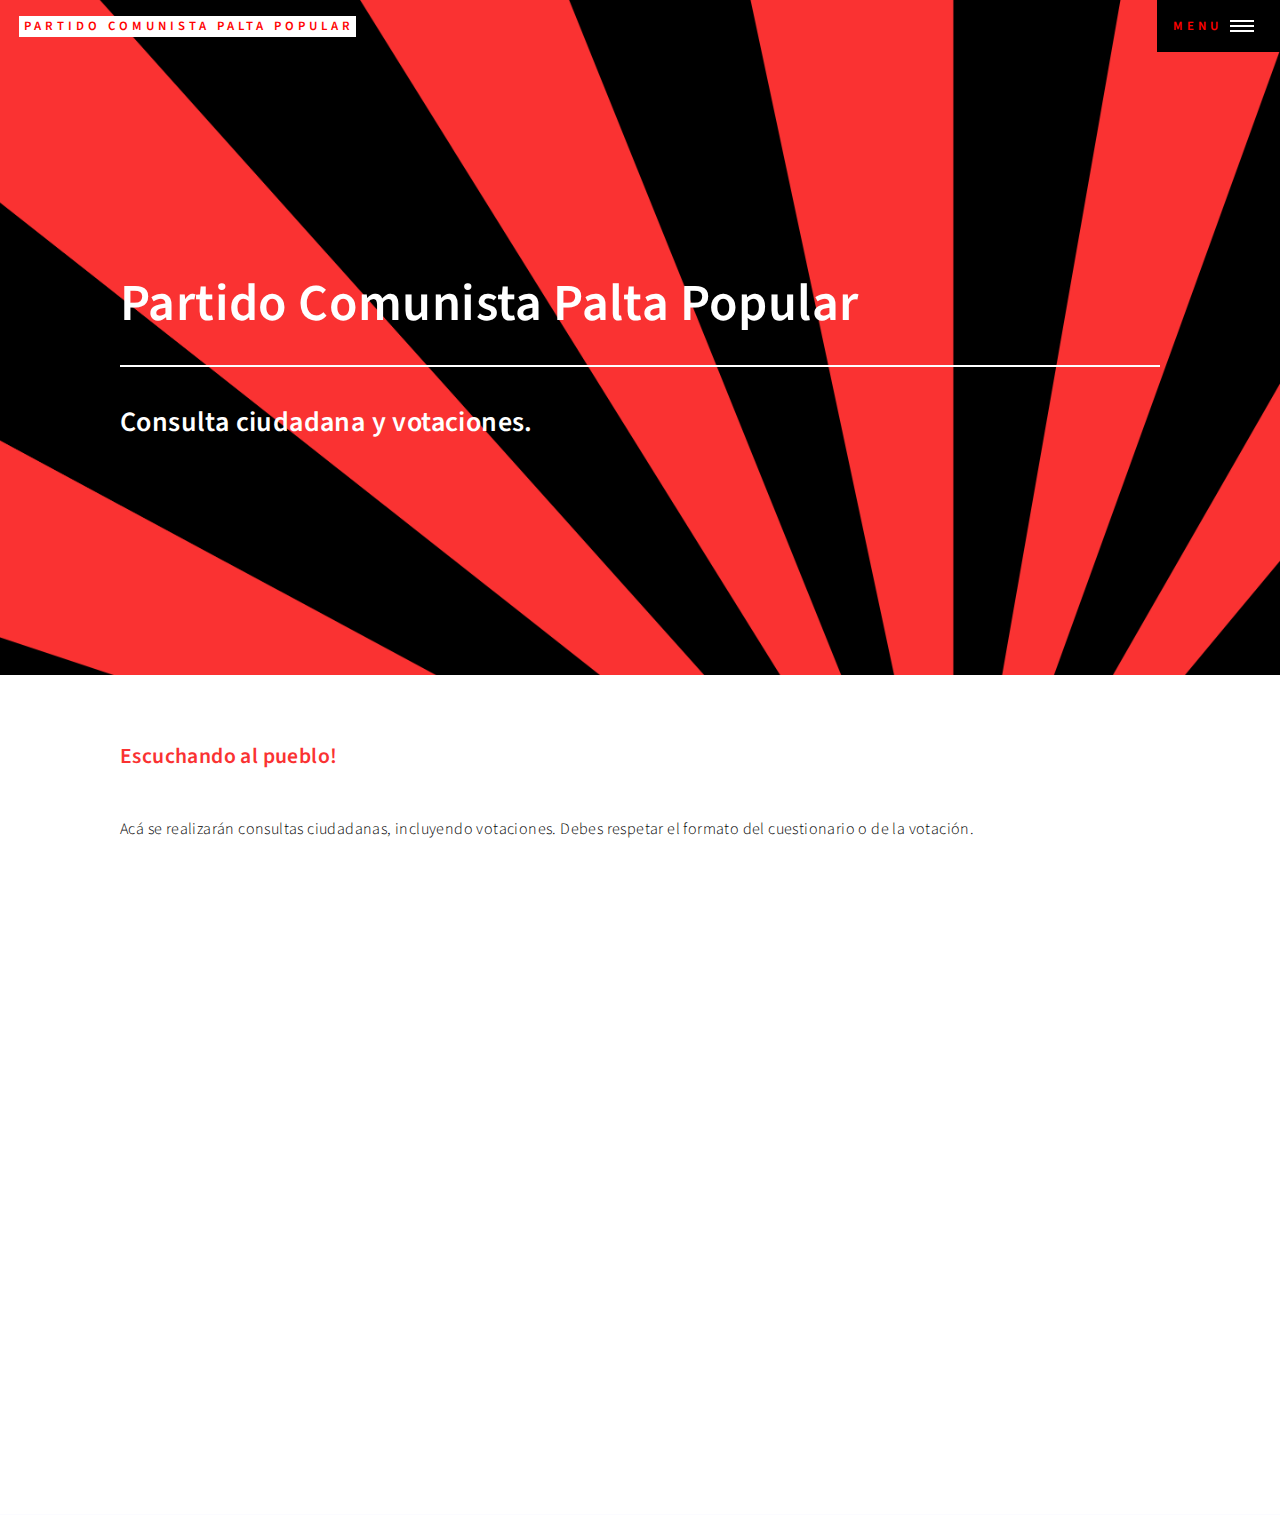
==== consultaciudadana.html @ f0f152f3 "Add files via upload" ====
<!DOCTYPE HTML>
<html>
	<head>
		<title>Partido Comunista Palta Popular</title>
		<meta charset="utf-8" />
		<meta name="viewport" content="width=device-width, initial-scale=1, user-scalable=no" />
		<link rel="stylesheet" href="assets/css/main.css" />
		<noscript><link rel="stylesheet" href="assets/css/noscript.css" /></noscript>
	</head>
	<body class="is-preload">

		<!-- Wrapper -->
			<div id="wrapper">

				<!-- Header -->
				<header id="header" class="alt">
					<a href="index.html" class="logo"><strong>Partido Comunista Palta Popular</strong></a>
					<nav>
						<a href="#menu">&nbsp;Menu</a>
					</nav>
				</header>

				<!-- Menu -->
					<nav id="menu">
						<ul class="links">
							<li><a href="index.html">Inicio</a></li>
							<li><a href="propuestas.html">Propuestas</a></li>
							<li><a href="militantes.html">Militantes</a></li>
							<li><a href="consultaciudadana.html">Consulta ciudadana</a></li>
							<li><a href="inscribete.html">Inscribete</a></li>
					</nav>

					<section id="banner" class="major">
						<div class="inner">
							<header class="major">
								<h1>Partido Comunista Palta Popular</h1>
							</header>
							<div class="content">
								<h2>Consulta ciudadana y votaciones.</h2>
							</div>
						</div>
					</section>

				<!-- Main -->
					<div id="main" class="alt">

						<!-- One -->
<section id="one">
								<div class="inner">
									<header class="major">
										<h3>Escuchando al pueblo!</h3>
									</header>
									<section id="inscripcion">
										<div class="container">
											<p>Acá se realizarán consultas ciudadanas, incluyendo votaciones. Debes respetar el formato del cuestionario o de la votación.</p>
											<iframe src="https://docs.google.com/forms/d/e/1FAIpQLSfpyTLuWf1pmm1lQIG2L5y9DdWpLW54sh8XsCcKRXA5dtBSXA/viewform?embedded=true" width="800" height="600" frameborder="0" marginheight="0" marginwidth="0">Cargando…</iframe>
										</div>
									</section>
								</div>
							</section>

					</div>
			</div>

		<!-- Scripts -->
			<script src="assets/js/jquery.min.js"></script>
			<script src="assets/js/jquery.scrolly.min.js"></script>
			<script src="assets/js/jquery.scrollex.min.js"></script>
			<script src="assets/js/browser.min.js"></script>
			<script src="assets/js/breakpoints.min.js"></script>
			<script src="assets/js/util.js"></script>
			<script src="assets/js/main.js"></script>

	</body>
</html>
---- assets/css/main.css ----
@import url(fontawesome-all.min.css);
@import url("https://fonts.googleapis.com/css?family=Source+Sans+Pro:300,300italic,600,600italic");

/*
	Forty by HTML5 UP
	html5up.net | @ajlkn
	Free for personal and commercial use under the CCA 3.0 license (html5up.net/license)
*/

html, body, div, span, applet, object,
iframe, h1, h2, h3, h4, h5, h6, p, blockquote,
pre, a, abbr, acronym, address, big, cite,
code, del, dfn, em, img, ins, kbd, q, s, samp,
small, strike, strong, sub, sup, tt, var, b,
u, i, center, dl, dt, dd, ol, ul, li, fieldset,
form, label, legend, table, caption, tbody,
tfoot, thead, tr, th, td, article, aside,
canvas, details, embed, figure, figcaption,
footer, header, hgroup, menu, nav, output, ruby,
section, summary, time, mark, audio, video {
	margin: 0;
	padding: 0;
	border: 0;
	font-size: 100%;
	font: inherit;
	vertical-align: baseline;}

article, aside, details, figcaption, figure,
footer, header, hgroup, menu, nav, section {
	display: block;}

body {
	line-height: 1;
}

ol, ul {
	list-style: none;
}

blockquote, q {
	quotes: none;
}

	blockquote:before, blockquote:after, q:before, q:after {
		content: '';
		content: none;
	}

table {
	border-collapse: collapse;
	border-spacing: 0;
}

body {
	-webkit-text-size-adjust: none;
}

mark {
	background-color: transparent;
	color: inherit;
}

input::-moz-focus-inner {
	border: 0;
	padding: 0;
}

input, select, textarea {
	-moz-appearance: none;
	-webkit-appearance: none;
	-ms-appearance: none;
	appearance: none;
}

/* Basic */

	@-ms-viewport {
		width: device-width;
	}

	body {
		-ms-overflow-style: scrollbar;
	}

	@media screen and (max-width: 480px) {

		html, body {
			min-width: 320px;
		}

	}

	html {
		box-sizing: border-box;
	}

	*, *:before, *:after {
		box-sizing: inherit;
	}

	body {
		background: #ffffff;
	}

		body.is-preload *, body.is-preload *:before, body.is-preload *:after {
			-moz-animation: none !important;
			-webkit-animation: none !important;
			-ms-animation: none !important;
			animation: none !important;
			-moz-transition: none !important;
			-webkit-transition: none !important;
			-ms-transition: none !important;
			transition: none !important;
		}

/* Type */

	body, input, select, textarea {
		color: #ffffff;
		font-family: "Source Sans Pro", Helvetica, sans-serif;
		font-size: 17pt;
		font-weight: 300;
		letter-spacing: 0.025em;
		line-height: 1.65;
	}

		@media screen and (max-width: 1680px) {

			body, input, select, textarea {
				font-size: 14pt;
			}

		}

		@media screen and (max-width: 1280px) {

			body, input, select, textarea {
				font-size: 12pt;
			}

		}

		@media screen and (max-width: 360px) {

			body, input, select, textarea {
				font-size: 11pt;
			}

		}

	a {
		-moz-transition: color 0.2s ease-in-out, border-bottom-color 0.2s ease-in-out;
		-webkit-transition: color 0.2s ease-in-out, border-bottom-color 0.2s ease-in-out;
		-ms-transition: color 0.2s ease-in-out, border-bottom-color 0.2s ease-in-out;
		transition: color 0.2s ease-in-out, border-bottom-color 0.2s ease-in-out;
		border-bottom: dotted 1px;
		color: inherit;
		text-decoration: none;
	}

		a:hover {
			border-bottom-color: transparent;
			color: #ff0000 !important;
		}

		a:active {
			color: #ff0000 !important;
		}

	strong, b {
		color: #ffffff;
		font-weight: 600;
	}

	em, i {
		font-style: italic;
	}

	p {
		margin: 0 0 2em 0;
		color: #000000;
	}

h3, h4, h5, h6 {
	color: #fa3232;
	font-weight: 600;
	line-height: 1.65;
	margin: 0 0 1em 0;
}

h1, h2 {
	color: #ffffff;
	font-weight: 600;
	line-height: 1.65;
	margin: 0 0 1em 0;
}

		h1 a, h2 a, h3 a, h4 a, h5 a, h6 a {
			color: inherit;
			border-bottom: 0;
		}

	h1 {
		font-size: 2.5em;
	}

	h2 {
		font-size: 1.75em;
	}

	h3 {
		font-size: 1.35em;
	}

	h4 {
		font-size: 1.1em;
	}

	h5 {
		font-size: 0.9em;
	}

	h6 {
		font-size: 0.7em;
	}

	@media screen and (max-width: 736px) {

		h1 {
			font-size: 2em;
		}

		h2 {
			font-size: 1.5em;
		}

		h3 {
			font-size: 1.25em;
		}

	}

	sub {
		font-size: 0.8em;
		position: relative;
		top: 0.5em;
	}

	sup {
		font-size: 0.8em;
		position: relative;
		top: -0.5em;
	}

	blockquote {
		border-left: solid 4px rgba(212, 212, 255, 0.1);
		font-style: italic;
		margin: 0 0 2em 0;
		padding: 0.5em 0 0.5em 2em;
	}

	code {
		background: rgba(212, 212, 255, 0.035);
		font-family: "Courier New", monospace;
		font-size: 0.9em;
		margin: 0 0.25em;
		padding: 0.25em 0.65em;
	}

	pre {
		-webkit-overflow-scrolling: touch;
		font-family: "Courier New", monospace;
		font-size: 0.9em;
		margin: 0 0 2em 0;
	}

		pre code {
			display: block;
			line-height: 1.75;
			padding: 1em 1.5em;
			overflow-x: auto;
		}

	hr {
		border: 0;
		border-bottom: solid 1px rgba(212, 212, 255, 0.1);
		margin: 2em 0;
	}

		hr.major {
			margin: 3em 0;
		}

	.align-left {
		text-align: left;
	}

	.align-center {
		text-align: center;
	}

	.align-right {
		text-align: right;
	}

/* Row */

	.row {
		display: flex;
		flex-wrap: wrap;
		box-sizing: border-box;
		align-items: stretch;
	}

		.row > * {
			box-sizing: border-box;
		}

		.row.gtr-uniform > * > :last-child {
			margin-bottom: 0;
		}

		.row.aln-left {
			justify-content: flex-start;
		}

		.row.aln-center {
			justify-content: center;
		}

		.row.aln-right {
			justify-content: flex-end;
		}

		.row.aln-top {
			align-items: flex-start;
		}

		.row.aln-middle {
			align-items: center;
		}

		.row.aln-bottom {
			align-items: flex-end;
		}

		.row > .imp {
			order: -1;
		}

		.row > .col-1 {
			width: 8.33333%;
		}

		.row > .off-1 {
			margin-left: 8.33333%;
		}

		.row > .col-2 {
			width: 16.66667%;
		}

		.row > .off-2 {
			margin-left: 16.66667%;
		}

		.row > .col-3 {
			width: 25%;
		}

		.row > .off-3 {
			margin-left: 25%;
		}

		.row > .col-4 {
			width: 33.33333%;
		}

		.row > .off-4 {
			margin-left: 33.33333%;
		}

		.row > .col-5 {
			width: 41.66667%;
		}

		.row > .off-5 {
			margin-left: 41.66667%;
		}

		.row > .col-6 {
			width: 50%;
		}

		.row > .off-6 {
			margin-left: 50%;
		}

		.row > .col-7 {
			width: 58.33333%;
		}

		.row > .off-7 {
			margin-left: 58.33333%;
		}

		.row > .col-8 {
			width: 66.66667%;
		}

		.row > .off-8 {
			margin-left: 66.66667%;
		}

		.row > .col-9 {
			width: 75%;
		}

		.row > .off-9 {
			margin-left: 75%;
		}

		.row > .col-10 {
			width: 83.33333%;
		}

		.row > .off-10 {
			margin-left: 83.33333%;
		}

		.row > .col-11 {
			width: 91.66667%;
		}

		.row > .off-11 {
			margin-left: 91.66667%;
		}

		.row > .col-12 {
			width: 100%;
		}

		.row > .off-12 {
			margin-left: 100%;
		}

		.row.gtr-0 {
			margin-top: 0;
			margin-left: 0em;
		}

			.row.gtr-0 > * {
				padding: 0 0 0 0em;
			}

			.row.gtr-0.gtr-uniform {
				margin-top: 0em;
			}

				.row.gtr-0.gtr-uniform > * {
					padding-top: 0em;
				}

		.row.gtr-25 {
			margin-top: 0;
			margin-left: -0.5em;
		}

			.row.gtr-25 > * {
				padding: 0 0 0 0.5em;
			}

			.row.gtr-25.gtr-uniform {
				margin-top: -0.5em;
			}

				.row.gtr-25.gtr-uniform > * {
					padding-top: 0.5em;
				}

		.row.gtr-50 {
			margin-top: 0;
			margin-left: -1em;
		}

			.row.gtr-50 > * {
				padding: 0 0 0 1em;
			}

			.row.gtr-50.gtr-uniform {
				margin-top: -1em;
			}

				.row.gtr-50.gtr-uniform > * {
					padding-top: 1em;
				}

		.row {
			margin-top: 0;
			margin-left: -2em;
		}

			.row > * {
				padding: 0 0 0 2em;
			}

			.row.gtr-uniform {
				margin-top: -2em;
			}

				.row.gtr-uniform > * {
					padding-top: 2em;
				}

		.row.gtr-150 {
			margin-top: 0;
			margin-left: -3em;
		}

			.row.gtr-150 > * {
				padding: 0 0 0 3em;
			}

			.row.gtr-150.gtr-uniform {
				margin-top: -3em;
			}

				.row.gtr-150.gtr-uniform > * {
					padding-top: 3em;
				}

		.row.gtr-200 {
			margin-top: 0;
			margin-left: -4em;
		}

			.row.gtr-200 > * {
				padding: 0 0 0 4em;
			}

			.row.gtr-200.gtr-uniform {
				margin-top: -4em;
			}

				.row.gtr-200.gtr-uniform > * {
					padding-top: 4em;
				}

		@media screen and (max-width: 1680px) {

			.row {
				display: flex;
				flex-wrap: wrap;
				box-sizing: border-box;
				align-items: stretch;
			}

				.row > * {
					box-sizing: border-box;
				}

				.row.gtr-uniform > * > :last-child {
					margin-bottom: 0;
				}

				.row.aln-left {
					justify-content: flex-start;
				}

				.row.aln-center {
					justify-content: center;
				}

				.row.aln-right {
					justify-content: flex-end;
				}

				.row.aln-top {
					align-items: flex-start;
				}

				.row.aln-middle {
					align-items: center;
				}

				.row.aln-bottom {
					align-items: flex-end;
				}

				.row > .imp-xlarge {
					order: -1;
				}

				.row > .col-1-xlarge {
					width: 8.33333%;
				}

				.row > .off-1-xlarge {
					margin-left: 8.33333%;
				}

				.row > .col-2-xlarge {
					width: 16.66667%;
				}

				.row > .off-2-xlarge {
					margin-left: 16.66667%;
				}

				.row > .col-3-xlarge {
					width: 25%;
				}

				.row > .off-3-xlarge {
					margin-left: 25%;
				}

				.row > .col-4-xlarge {
					width: 33.33333%;
				}

				.row > .off-4-xlarge {
					margin-left: 33.33333%;
				}

				.row > .col-5-xlarge {
					width: 41.66667%;
				}

				.row > .off-5-xlarge {
					margin-left: 41.66667%;
				}

				.row > .col-6-xlarge {
					width: 50%;
				}

				.row > .off-6-xlarge {
					margin-left: 50%;
				}

				.row > .col-7-xlarge {
					width: 58.33333%;
				}

				.row > .off-7-xlarge {
					margin-left: 58.33333%;
				}

				.row > .col-8-xlarge {
					width: 66.66667%;
				}

				.row > .off-8-xlarge {
					margin-left: 66.66667%;
				}

				.row > .col-9-xlarge {
					width: 75%;
				}

				.row > .off-9-xlarge {
					margin-left: 75%;
				}

				.row > .col-10-xlarge {
					width: 83.33333%;
				}

				.row > .off-10-xlarge {
					margin-left: 83.33333%;
				}

				.row > .col-11-xlarge {
					width: 91.66667%;
				}

				.row > .off-11-xlarge {
					margin-left: 91.66667%;
				}

				.row > .col-12-xlarge {
					width: 100%;
				}

				.row > .off-12-xlarge {
					margin-left: 100%;
				}

				.row.gtr-0 {
					margin-top: 0;
					margin-left: 0em;
				}

					.row.gtr-0 > * {
						padding: 0 0 0 0em;
					}

					.row.gtr-0.gtr-uniform {
						margin-top: 0em;
					}

						.row.gtr-0.gtr-uniform > * {
							padding-top: 0em;
						}

				.row.gtr-25 {
					margin-top: 0;
					margin-left: -0.5em;
				}

					.row.gtr-25 > * {
						padding: 0 0 0 0.5em;
					}

					.row.gtr-25.gtr-uniform {
						margin-top: -0.5em;
					}

						.row.gtr-25.gtr-uniform > * {
							padding-top: 0.5em;
						}

				.row.gtr-50 {
					margin-top: 0;
					margin-left: -1em;
				}

					.row.gtr-50 > * {
						padding: 0 0 0 1em;
					}

					.row.gtr-50.gtr-uniform {
						margin-top: -1em;
					}

						.row.gtr-50.gtr-uniform > * {
							padding-top: 1em;
						}

				.row {
					margin-top: 0;
					margin-left: -2em;
				}

					.row > * {
						padding: 0 0 0 2em;
					}

					.row.gtr-uniform {
						margin-top: -2em;
					}

						.row.gtr-uniform > * {
							padding-top: 2em;
						}

				.row.gtr-150 {
					margin-top: 0;
					margin-left: -3em;
				}

					.row.gtr-150 > * {
						padding: 0 0 0 3em;
					}

					.row.gtr-150.gtr-uniform {
						margin-top: -3em;
					}

						.row.gtr-150.gtr-uniform > * {
							padding-top: 3em;
						}

				.row.gtr-200 {
					margin-top: 0;
					margin-left: -4em;
				}

					.row.gtr-200 > * {
						padding: 0 0 0 4em;
					}

					.row.gtr-200.gtr-uniform {
						margin-top: -4em;
					}

						.row.gtr-200.gtr-uniform > * {
							padding-top: 4em;
						}

		}

		@media screen and (max-width: 1280px) {

			.row {
				display: flex;
				flex-wrap: wrap;
				box-sizing: border-box;
				align-items: stretch;
			}

				.row > * {
					box-sizing: border-box;
				}

				.row.gtr-uniform > * > :last-child {
					margin-bottom: 0;
				}

				.row.aln-left {
					justify-content: flex-start;
				}

				.row.aln-center {
					justify-content: center;
				}

				.row.aln-right {
					justify-content: flex-end;
				}

				.row.aln-top {
					align-items: flex-start;
				}

				.row.aln-middle {
					align-items: center;
				}

				.row.aln-bottom {
					align-items: flex-end;
				}

				.row > .imp-large {
					order: -1;
				}

				.row > .col-1-large {
					width: 8.33333%;
				}

				.row > .off-1-large {
					margin-left: 8.33333%;
				}

				.row > .col-2-large {
					width: 16.66667%;
				}

				.row > .off-2-large {
					margin-left: 16.66667%;
				}

				.row > .col-3-large {
					width: 25%;
				}

				.row > .off-3-large {
					margin-left: 25%;
				}

				.row > .col-4-large {
					width: 33.33333%;
				}

				.row > .off-4-large {
					margin-left: 33.33333%;
				}

				.row > .col-5-large {
					width: 41.66667%;
				}

				.row > .off-5-large {
					margin-left: 41.66667%;
				}

				.row > .col-6-large {
					width: 50%;
				}

				.row > .off-6-large {
					margin-left: 50%;
				}

				.row > .col-7-large {
					width: 58.33333%;
				}

				.row > .off-7-large {
					margin-left: 58.33333%;
				}

				.row > .col-8-large {
					width: 66.66667%;
				}

				.row > .off-8-large {
					margin-left: 66.66667%;
				}

				.row > .col-9-large {
					width: 75%;
				}

				.row > .off-9-large {
					margin-left: 75%;
				}

				.row > .col-10-large {
					width: 83.33333%;
				}

				.row > .off-10-large {
					margin-left: 83.33333%;
				}

				.row > .col-11-large {
					width: 91.66667%;
				}

				.row > .off-11-large {
					margin-left: 91.66667%;
				}

				.row > .col-12-large {
					width: 100%;
				}

				.row > .off-12-large {
					margin-left: 100%;
				}

				.row.gtr-0 {
					margin-top: 0;
					margin-left: 0em;
				}

					.row.gtr-0 > * {
						padding: 0 0 0 0em;
					}

					.row.gtr-0.gtr-uniform {
						margin-top: 0em;
					}

						.row.gtr-0.gtr-uniform > * {
							padding-top: 0em;
						}

				.row.gtr-25 {
					margin-top: 0;
					margin-left: -0.375em;
				}

					.row.gtr-25 > * {
						padding: 0 0 0 0.375em;
					}

					.row.gtr-25.gtr-uniform {
						margin-top: -0.375em;
					}

						.row.gtr-25.gtr-uniform > * {
							padding-top: 0.375em;
						}

				.row.gtr-50 {
					margin-top: 0;
					margin-left: -0.75em;
				}

					.row.gtr-50 > * {
						padding: 0 0 0 0.75em;
					}

					.row.gtr-50.gtr-uniform {
						margin-top: -0.75em;
					}

						.row.gtr-50.gtr-uniform > * {
							padding-top: 0.75em;
						}

				.row {
					margin-top: 0;
					margin-left: -1.5em;
				}

					.row > * {
						padding: 0 0 0 1.5em;
					}

					.row.gtr-uniform {
						margin-top: -1.5em;
					}

						.row.gtr-uniform > * {
							padding-top: 1.5em;
						}

				.row.gtr-150 {
					margin-top: 0;
					margin-left: -2.25em;
				}

					.row.gtr-150 > * {
						padding: 0 0 0 2.25em;
					}

					.row.gtr-150.gtr-uniform {
						margin-top: -2.25em;
					}

						.row.gtr-150.gtr-uniform > * {
							padding-top: 2.25em;
						}

				.row.gtr-200 {
					margin-top: 0;
					margin-left: -3em;
				}

					.row.gtr-200 > * {
						padding: 0 0 0 3em;
					}

					.row.gtr-200.gtr-uniform {
						margin-top: -3em;
					}

						.row.gtr-200.gtr-uniform > * {
							padding-top: 3em;
						}

		}

		@media screen and (max-width: 980px) {

			.row {
				display: flex;
				flex-wrap: wrap;
				box-sizing: border-box;
				align-items: stretch;
			}

				.row > * {
					box-sizing: border-box;
				}

				.row.gtr-uniform > * > :last-child {
					margin-bottom: 0;
				}

				.row.aln-left {
					justify-content: flex-start;
				}

				.row.aln-center {
					justify-content: center;
				}

				.row.aln-right {
					justify-content: flex-end;
				}

				.row.aln-top {
					align-items: flex-start;
				}

				.row.aln-middle {
					align-items: center;
				}

				.row.aln-bottom {
					align-items: flex-end;
				}

				.row > .imp-medium {
					order: -1;
				}

				.row > .col-1-medium {
					width: 8.33333%;
				}

				.row > .off-1-medium {
					margin-left: 8.33333%;
				}

				.row > .col-2-medium {
					width: 16.66667%;
				}

				.row > .off-2-medium {
					margin-left: 16.66667%;
				}

				.row > .col-3-medium {
					width: 25%;
				}

				.row > .off-3-medium {
					margin-left: 25%;
				}

				.row > .col-4-medium {
					width: 33.33333%;
				}

				.row > .off-4-medium {
					margin-left: 33.33333%;
				}

				.row > .col-5-medium {
					width: 41.66667%;
				}

				.row > .off-5-medium {
					margin-left: 41.66667%;
				}

				.row > .col-6-medium {
					width: 50%;
				}

				.row > .off-6-medium {
					margin-left: 50%;
				}

				.row > .col-7-medium {
					width: 58.33333%;
				}

				.row > .off-7-medium {
					margin-left: 58.33333%;
				}

				.row > .col-8-medium {
					width: 66.66667%;
				}

				.row > .off-8-medium {
					margin-left: 66.66667%;
				}

				.row > .col-9-medium {
					width: 75%;
				}

				.row > .off-9-medium {
					margin-left: 75%;
				}

				.row > .col-10-medium {
					width: 83.33333%;
				}

				.row > .off-10-medium {
					margin-left: 83.33333%;
				}

				.row > .col-11-medium {
					width: 91.66667%;
				}

				.row > .off-11-medium {
					margin-left: 91.66667%;
				}

				.row > .col-12-medium {
					width: 100%;
				}

				.row > .off-12-medium {
					margin-left: 100%;
				}

				.row.gtr-0 {
					margin-top: 0;
					margin-left: 0em;
				}

					.row.gtr-0 > * {
						padding: 0 0 0 0em;
					}

					.row.gtr-0.gtr-uniform {
						margin-top: 0em;
					}

						.row.gtr-0.gtr-uniform > * {
							padding-top: 0em;
						}

				.row.gtr-25 {
					margin-top: 0;
					margin-left: -0.375em;
				}

					.row.gtr-25 > * {
						padding: 0 0 0 0.375em;
					}

					.row.gtr-25.gtr-uniform {
						margin-top: -0.375em;
					}

						.row.gtr-25.gtr-uniform > * {
							padding-top: 0.375em;
						}

				.row.gtr-50 {
					margin-top: 0;
					margin-left: -0.75em;
				}

					.row.gtr-50 > * {
						padding: 0 0 0 0.75em;
					}

					.row.gtr-50.gtr-uniform {
						margin-top: -0.75em;
					}

						.row.gtr-50.gtr-uniform > * {
							padding-top: 0.75em;
						}

				.row {
					margin-top: 0;
					margin-left: -1.5em;
				}

					.row > * {
						padding: 0 0 0 1.5em;
					}

					.row.gtr-uniform {
						margin-top: -1.5em;
					}

						.row.gtr-uniform > * {
							padding-top: 1.5em;
						}

				.row.gtr-150 {
					margin-top: 0;
					margin-left: -2.25em;
				}

					.row.gtr-150 > * {
						padding: 0 0 0 2.25em;
					}

					.row.gtr-150.gtr-uniform {
						margin-top: -2.25em;
					}

						.row.gtr-150.gtr-uniform > * {
							padding-top: 2.25em;
						}

				.row.gtr-200 {
					margin-top: 0;
					margin-left: -3em;
				}

					.row.gtr-200 > * {
						padding: 0 0 0 3em;
					}

					.row.gtr-200.gtr-uniform {
						margin-top: -3em;
					}

						.row.gtr-200.gtr-uniform > * {
							padding-top: 3em;
						}

		}

		@media screen and (max-width: 736px) {

			.row {
				display: flex;
				flex-wrap: wrap;
				box-sizing: border-box;
				align-items: stretch;
			}

				.row > * {
					box-sizing: border-box;
				}

				.row.gtr-uniform > * > :last-child {
					margin-bottom: 0;
				}

				.row.aln-left {
					justify-content: flex-start;
				}

				.row.aln-center {
					justify-content: center;
				}

				.row.aln-right {
					justify-content: flex-end;
				}

				.row.aln-top {
					align-items: flex-start;
				}

				.row.aln-middle {
					align-items: center;
				}

				.row.aln-bottom {
					align-items: flex-end;
				}

				.row > .imp-small {
					order: -1;
				}

				.row > .col-1-small {
					width: 8.33333%;
				}

				.row > .off-1-small {
					margin-left: 8.33333%;
				}

				.row > .col-2-small {
					width: 16.66667%;
				}

				.row > .off-2-small {
					margin-left: 16.66667%;
				}

				.row > .col-3-small {
					width: 25%;
				}

				.row > .off-3-small {
					margin-left: 25%;
				}

				.row > .col-4-small {
					width: 33.33333%;
				}

				.row > .off-4-small {
					margin-left: 33.33333%;
				}

				.row > .col-5-small {
					width: 41.66667%;
				}

				.row > .off-5-small {
					margin-left: 41.66667%;
				}

				.row > .col-6-small {
					width: 50%;
				}

				.row > .off-6-small {
					margin-left: 50%;
				}

				.row > .col-7-small {
					width: 58.33333%;
				}

				.row > .off-7-small {
					margin-left: 58.33333%;
				}

				.row > .col-8-small {
					width: 66.66667%;
				}

				.row > .off-8-small {
					margin-left: 66.66667%;
				}

				.row > .col-9-small {
					width: 75%;
				}

				.row > .off-9-small {
					margin-left: 75%;
				}

				.row > .col-10-small {
					width: 83.33333%;
				}

				.row > .off-10-small {
					margin-left: 83.33333%;
				}

				.row > .col-11-small {
					width: 91.66667%;
				}

				.row > .off-11-small {
					margin-left: 91.66667%;
				}

				.row > .col-12-small {
					width: 100%;
				}

				.row > .off-12-small {
					margin-left: 100%;
				}

				.row.gtr-0 {
					margin-top: 0;
					margin-left: 0em;
				}

					.row.gtr-0 > * {
						padding: 0 0 0 0em;
					}

					.row.gtr-0.gtr-uniform {
						margin-top: 0em;
					}

						.row.gtr-0.gtr-uniform > * {
							padding-top: 0em;
						}

				.row.gtr-25 {
					margin-top: 0;
					margin-left: -0.3125em;
				}

					.row.gtr-25 > * {
						padding: 0 0 0 0.3125em;
					}

					.row.gtr-25.gtr-uniform {
						margin-top: -0.3125em;
					}

						.row.gtr-25.gtr-uniform > * {
							padding-top: 0.3125em;
						}

				.row.gtr-50 {
					margin-top: 0;
					margin-left: -0.625em;
				}

					.row.gtr-50 > * {
						padding: 0 0 0 0.625em;
					}

					.row.gtr-50.gtr-uniform {
						margin-top: -0.625em;
					}

						.row.gtr-50.gtr-uniform > * {
							padding-top: 0.625em;
						}

				.row {
					margin-top: 0;
					margin-left: -1.25em;
				}

					.row > * {
						padding: 0 0 0 1.25em;
					}

					.row.gtr-uniform {
						margin-top: -1.25em;
					}

						.row.gtr-uniform > * {
							padding-top: 1.25em;
						}

				.row.gtr-150 {
					margin-top: 0;
					margin-left: -1.875em;
				}

					.row.gtr-150 > * {
						padding: 0 0 0 1.875em;
					}

					.row.gtr-150.gtr-uniform {
						margin-top: -1.875em;
					}

						.row.gtr-150.gtr-uniform > * {
							padding-top: 1.875em;
						}

				.row.gtr-200 {
					margin-top: 0;
					margin-left: -2.5em;
				}

					.row.gtr-200 > * {
						padding: 0 0 0 2.5em;
					}

					.row.gtr-200.gtr-uniform {
						margin-top: -2.5em;
					}

						.row.gtr-200.gtr-uniform > * {
							padding-top: 2.5em;
						}

		}

		@media screen and (max-width: 480px) {

			.row {
				display: flex;
				flex-wrap: wrap;
				box-sizing: border-box;
				align-items: stretch;
			}

				.row > * {
					box-sizing: border-box;
				}

				.row.gtr-uniform > * > :last-child {
					margin-bottom: 0;
				}

				.row.aln-left {
					justify-content: flex-start;
				}

				.row.aln-center {
					justify-content: center;
				}

				.row.aln-right {
					justify-content: flex-end;
				}

				.row.aln-top {
					align-items: flex-start;
				}

				.row.aln-middle {
					align-items: center;
				}

				.row.aln-bottom {
					align-items: flex-end;
				}

				.row > .imp-xsmall {
					order: -1;
				}

				.row > .col-1-xsmall {
					width: 8.33333%;
				}

				.row > .off-1-xsmall {
					margin-left: 8.33333%;
				}

				.row > .col-2-xsmall {
					width: 16.66667%;
				}

				.row > .off-2-xsmall {
					margin-left: 16.66667%;
				}

				.row > .col-3-xsmall {
					width: 25%;
				}

				.row > .off-3-xsmall {
					margin-left: 25%;
				}

				.row > .col-4-xsmall {
					width: 33.33333%;
				}

				.row > .off-4-xsmall {
					margin-left: 33.33333%;
				}

				.row > .col-5-xsmall {
					width: 41.66667%;
				}

				.row > .off-5-xsmall {
					margin-left: 41.66667%;
				}

				.row > .col-6-xsmall {
					width: 50%;
				}

				.row > .off-6-xsmall {
					margin-left: 50%;
				}

				.row > .col-7-xsmall {
					width: 58.33333%;
				}

				.row > .off-7-xsmall {
					margin-left: 58.33333%;
				}

				.row > .col-8-xsmall {
					width: 66.66667%;
				}

				.row > .off-8-xsmall {
					margin-left: 66.66667%;
				}

				.row > .col-9-xsmall {
					width: 75%;
				}

				.row > .off-9-xsmall {
					margin-left: 75%;
				}

				.row > .col-10-xsmall {
					width: 83.33333%;
				}

				.row > .off-10-xsmall {
					margin-left: 83.33333%;
				}

				.row > .col-11-xsmall {
					width: 91.66667%;
				}

				.row > .off-11-xsmall {
					margin-left: 91.66667%;
				}

				.row > .col-12-xsmall {
					width: 100%;
				}

				.row > .off-12-xsmall {
					margin-left: 100%;
				}

				.row.gtr-0 {
					margin-top: 0;
					margin-left: 0em;
				}

					.row.gtr-0 > * {
						padding: 0 0 0 0em;
					}

					.row.gtr-0.gtr-uniform {
						margin-top: 0em;
					}

						.row.gtr-0.gtr-uniform > * {
							padding-top: 0em;
						}

				.row.gtr-25 {
					margin-top: 0;
					margin-left: -0.3125em;
				}

					.row.gtr-25 > * {
						padding: 0 0 0 0.3125em;
					}

					.row.gtr-25.gtr-uniform {
						margin-top: -0.3125em;
					}

						.row.gtr-25.gtr-uniform > * {
							padding-top: 0.3125em;
						}

				.row.gtr-50 {
					margin-top: 0;
					margin-left: -0.625em;
				}

					.row.gtr-50 > * {
						padding: 0 0 0 0.625em;
					}

					.row.gtr-50.gtr-uniform {
						margin-top: -0.625em;
					}

						.row.gtr-50.gtr-uniform > * {
							padding-top: 0.625em;
						}

				.row {
					margin-top: 0;
					margin-left: -1.25em;
				}

					.row > * {
						padding: 0 0 0 1.25em;
					}

					.row.gtr-uniform {
						margin-top: -1.25em;
					}

						.row.gtr-uniform > * {
							padding-top: 1.25em;
						}

				.row.gtr-150 {
					margin-top: 0;
					margin-left: -1.875em;
				}

					.row.gtr-150 > * {
						padding: 0 0 0 1.875em;
					}

					.row.gtr-150.gtr-uniform {
						margin-top: -1.875em;
					}

						.row.gtr-150.gtr-uniform > * {
							padding-top: 1.875em;
						}

				.row.gtr-200 {
					margin-top: 0;
					margin-left: -2.5em;
				}

					.row.gtr-200 > * {
						padding: 0 0 0 2.5em;
					}

					.row.gtr-200.gtr-uniform {
						margin-top: -2.5em;
					}

						.row.gtr-200.gtr-uniform > * {
							padding-top: 2.5em;
						}

		}

/* Section/Article */

	section.special, article.special {
		text-align: center;
	}

	header.major {
		width: -moz-max-content;
		width: -webkit-max-content;
		width: -ms-max-content;
		width: max-content;
		margin-bottom: 2em;
	}

		header.major > :first-child {
			margin-bottom: 0;
			width: calc(100% + 0.5em);
		}

			header.major > :first-child:after {
				content: '';
				background-color: #ffffff;
				display: block;
				height: 2px;
				margin: 0.325em 0 0.5em 0;
				width: 100%;
			}

		header.major > p {
			font-size: 0.7em;
			font-weight: 600;
			letter-spacing: 0.25em;
			margin-bottom: 0;
			text-transform: uppercase;
		}

		body.is-ie header.major > :first-child:after {
			max-width: 9em;
		}

		body.is-ie header.major > h1:after {
			max-width: 100% !important;
		}

	@media screen and (max-width: 736px) {

		header.major > p br {
			display: none;
		}

	}

/* Form */

	form {
		margin: 0 0 2em 0;
	}

		form > :last-child {
			margin-bottom: 0;
		}

		form > .fields {
			display: -moz-flex;
			display: -webkit-flex;
			display: -ms-flex;
			display: flex;
			-moz-flex-wrap: wrap;
			-webkit-flex-wrap: wrap;
			-ms-flex-wrap: wrap;
			flex-wrap: wrap;
			width: calc(100% + 3em);
			margin: -1.5em 0 2em -1.5em;
		}

			form > .fields > .field {
				-moz-flex-grow: 0;
				-webkit-flex-grow: 0;
				-ms-flex-grow: 0;
				flex-grow: 0;
				-moz-flex-shrink: 0;
				-webkit-flex-shrink: 0;
				-ms-flex-shrink: 0;
				flex-shrink: 0;
				padding: 1.5em 0 0 1.5em;
				width: calc(100% - 1.5em);
			}

				form > .fields > .field.half {
					width: calc(50% - 0.75em);
				}

				form > .fields > .field.third {
					width: calc(100%/3 - 0.5em);
				}

				form > .fields > .field.quarter {
					width: calc(25% - 0.375em);
				}

		@media screen and (max-width: 480px) {

			form > .fields {
				width: calc(100% + 3em);
				margin: -1.5em 0 2em -1.5em;
			}

				form > .fields > .field {
					padding: 1.5em 0 0 1.5em;
					width: calc(100% - 1.5em);
				}

					form > .fields > .field.half {
						width: calc(100% - 1.5em);
					}

					form > .fields > .field.third {
						width: calc(100% - 1.5em);
					}

					form > .fields > .field.quarter {
						width: calc(100% - 1.5em);
					}

		}

	label {
		color: #ff0000;
		display: block;
		font-size: 0.8em;
		font-weight: 600;
		letter-spacing: 0.25em;
		margin: 0 0 1em 0;
		text-transform: uppercase;
	}

	input[type="text"],
	input[type="password"],
	input[type="email"],
	input[type="tel"],
	input[type="search"],
	input[type="url"],
	select,
	textarea {
		-moz-appearance: none;
		-webkit-appearance: none;
		-ms-appearance: none;
		appearance: none;
		background: rgba(212, 212, 255, 0.035);
		border: none;
		border-radius: 0;
		color: inherit;
		display: block;
		outline: 0;
		padding: 0 1em;
		text-decoration: none;
		width: 100%;
	}

		input[type="text"]:invalid,
		input[type="password"]:invalid,
		input[type="email"]:invalid,
		input[type="tel"]:invalid,
		input[type="search"]:invalid,
		input[type="url"]:invalid,
		select:invalid,
		textarea:invalid {
			box-shadow: none;
		}

		input[type="text"]:focus,
		input[type="password"]:focus,
		input[type="email"]:focus,
		input[type="tel"]:focus,
		input[type="search"]:focus,
		input[type="url"]:focus,
		select:focus,
		textarea:focus {
			border-color: #9bf1ff;
			box-shadow: 0 0 0 2px #9bf1ff;
		}

	select {
		background-image: url("data:image/svg+xml;charset=utf8,%3Csvg xmlns='http://www.w3.org/2000/svg' width='40' height='40' preserveAspectRatio='none' viewBox='0 0 40 40'%3E%3Cpath d='M9.4,12.3l10.4,10.4l10.4-10.4c0.2-0.2,0.5-0.4,0.9-0.4c0.3,0,0.6,0.1,0.9,0.4l3.3,3.3c0.2,0.2,0.4,0.5,0.4,0.9 c0,0.4-0.1,0.6-0.4,0.9L20.7,31.9c-0.2,0.2-0.5,0.4-0.9,0.4c-0.3,0-0.6-0.1-0.9-0.4L4.3,17.3c-0.2-0.2-0.4-0.5-0.4-0.9 c0-0.4,0.1-0.6,0.4-0.9l3.3-3.3c0.2-0.2,0.5-0.4,0.9-0.4S9.1,12.1,9.4,12.3z' fill='rgba(212, 212, 255, 0.1)' /%3E%3C/svg%3E");
		background-size: 1.25rem;
		background-repeat: no-repeat;
		background-position: calc(100% - 1rem) center;
		height: 2.75em;
		padding-right: 2.75em;
		text-overflow: ellipsis;
	}

		select option {
			color: #ffffff;
			background: #242943;
		}

		select:focus::-ms-value {
			background-color: transparent;
		}

		select::-ms-expand {
			display: none;
		}

	input[type="text"],
	input[type="password"],
	input[type="email"],
	input[type="tel"],
	input[type="search"],
	input[type="url"],
	select {
		height: 2.75em;
	}

	textarea {
		padding: 0.75em 1em;
	}

	input[type="checkbox"],
	input[type="radio"] {
		-moz-appearance: none;
		-webkit-appearance: none;
		-ms-appearance: none;
		appearance: none;
		display: block;
		float: left;
		margin-right: -2em;
		opacity: 0;
		width: 1em;
		z-index: -1;
	}

		input[type="checkbox"] + label,
		input[type="radio"] + label {
			text-decoration: none;
			color: #ff0000;
			cursor: pointer;
			display: inline-block;
			font-weight: 300;
			padding-left: 2.65em;
			padding-right: 0.75em;
			position: relative;
		}

			input[type="checkbox"] + label:before,
			input[type="radio"] + label:before {
				-moz-osx-font-smoothing: grayscale;
				-webkit-font-smoothing: antialiased;
				display: inline-block;
				font-style: normal;
				font-variant: normal;
				text-rendering: auto;
				line-height: 1;
				text-transform: none !important;
				font-family: 'Font Awesome 5 Free';
				font-weight: 900;
			}

			input[type="checkbox"] + label:before,
			input[type="radio"] + label:before {
				background: rgba(212, 212, 255, 0.035);
				content: '';
				display: inline-block;
				font-size: 0.8em;
				height: 2.0625em;
				left: 0;
				letter-spacing: 0;
				line-height: 2.0625em;
				position: absolute;
				text-align: center;
				top: 0;
				width: 2.0625em;
			}

		input[type="checkbox"]:checked + label:before,
		input[type="radio"]:checked + label:before {
			background: #ffffff;
			border-color: #ff0000;
			content: '\f00c';
			color: #ff0000;
		}

		input[type="checkbox"]:focus + label:before,
		input[type="radio"]:focus + label:before {
			box-shadow: 0 0 0 2px #ff0000;
		}

	input[type="radio"] + label:before {
		border-radius: 100%;
	}

	::-webkit-input-placeholder {
		color: rgba(244, 244, 255, 0.2) !important;
		opacity: 1.0;
	}

	:-moz-placeholder {
		color: rgba(244, 244, 255, 0.2) !important;
		opacity: 1.0;
	}

	::-moz-placeholder {
		color: rgba(244, 244, 255, 0.2) !important;
		opacity: 1.0;
	}

	:-ms-input-placeholder {
		color: rgba(244, 244, 255, 0.2) !important;
		opacity: 1.0;
	}

/* Box */

	.box {
		border: solid 1px rgba(212, 212, 255, 0.1);
		margin-bottom: 2em;
		padding: 1.5em;
	}

		.box > :last-child,
		.box > :last-child > :last-child,
		.box > :last-child > :last-child > :last-child {
			margin-bottom: 0;
		}

		.box.alt {
			border: 0;
			border-radius: 0;
			padding: 0;
		}

/* Icon */

	.icon {
		text-decoration: none;
		border-bottom: none;
		position: relative;
	}

		.icon:before {
			-moz-osx-font-smoothing: grayscale;
			-webkit-font-smoothing: antialiased;
			display: inline-block;
			font-style: normal;
			font-variant: normal;
			text-rendering: auto;
			line-height: 1;
			text-transform: none !important;
			font-family: 'Font Awesome 5 Free';
			font-weight: 400;
		}

		.icon > .label {
			display: none;
		}

		.icon:before {
			line-height: inherit;
		}

		.icon.solid:before {
			font-weight: 900;
		}

		.icon.brands:before {
			font-family: 'Font Awesome 5 Brands';
		}

		.icon.alt:before {
			background-color: #ffffff;
			border-radius: 100%;
			color: #242943;
			display: inline-block;
			height: 2em;
			line-height: 2em;
			text-align: center;
			width: 2em;
		}

	a.icon.alt:before {
		-moz-transition: background-color 0.2s ease-in-out;
		-webkit-transition: background-color 0.2s ease-in-out;
		-ms-transition: background-color 0.2s ease-in-out;
		transition: background-color 0.2s ease-in-out;
	}

	a.icon.alt:hover:before {
		background-color: #6fc3df;
	}

	a.icon.alt:active:before {
		background-color: #37a6cb;
	}

/* Image */

	.image {
		border: 0;
		display: inline-block;
		position: relative;
	}

		.image img {
			display: block;
		}

		.image.left, .image.right {
			max-width: 30%;
		}

			.image.left img, .image.right img {
				width: 100%;
			}

		.image.left {
			float: left;
			margin: 0 1.5em 1.25em 0;
			top: 0.25em;
		}

		.image.right {
			float: right;
			margin: 0 0 1.25em 1.5em;
			top: 0.25em;
		}

		.image.fit {
			display: block;
			margin: 0 0 2em 0;
			width: 100%;
		}

			.image.fit img {
				width: 100%;
			}

		.image.main {
			display: block;
			margin: 2.5em 0;
			width: 100%;
		}

			.image.main img {
				width: 100%;
			}

			@media screen and (max-width: 736px) {

				.image.main {
					margin: 1.5em 0;
				}

			}

/* List */

	ol {
		list-style: decimal;
		margin: 0 0 2em 0;
		padding-left: 1.25em;
	}

		ol li {
			padding-left: 0.25em;
		}

	ul {
		list-style: disc;
		margin: 0 0 2em 0;
		padding-left: 1em;
	}

		ul li {
			padding-left: 0.5em;
		}

		ul.alt {
			list-style: none;
			padding-left: 0;
		}

			ul.alt li {
				border-top: solid 1px rgba(212, 212, 255, 0.1);
				padding: 0.5em 0;
			}

				ul.alt li:first-child {
					border-top: 0;
					padding-top: 0;
				}

	dl {
		margin: 0 0 2em 0;
	}

		dl dt {
			display: block;
			font-weight: 600;
			margin: 0 0 1em 0;
		}

		dl dd {
			margin-left: 2em;
		}

/* Actions */

	ul.actions {
		display: -moz-flex;
		display: -webkit-flex;
		display: -ms-flex;
		display: flex;
		cursor: default;
		list-style: none;
		margin-left: -1em;
		padding-left: 0;
	}

		ul.actions li {
			padding: 0 0 0 1em;
			vertical-align: middle;
		}

		ul.actions.special {
			-moz-justify-content: center;
			-webkit-justify-content: center;
			-ms-justify-content: center;
			justify-content: center;
			width: 100%;
			margin-left: 0;
		}

			ul.actions.special li:first-child {
				padding-left: 0;
			}

		ul.actions.stacked {
			-moz-flex-direction: column;
			-webkit-flex-direction: column;
			-ms-flex-direction: column;
			flex-direction: column;
			margin-left: 0;
		}

			ul.actions.stacked li {
				padding: 1.3em 0 0 0;
			}

				ul.actions.stacked li:first-child {
					padding-top: 0;
				}

		ul.actions.fit {
			width: calc(100% + 1em);
		}

			ul.actions.fit li {
				-moz-flex-grow: 1;
				-webkit-flex-grow: 1;
				-ms-flex-grow: 1;
				flex-grow: 1;
				-moz-flex-shrink: 1;
				-webkit-flex-shrink: 1;
				-ms-flex-shrink: 1;
				flex-shrink: 1;
				width: 100%;
			}

				ul.actions.fit li > * {
					width: 100%;
				}

			ul.actions.fit.stacked {
				width: 100%;
			}

/* Icons */

	ul.icons {
		cursor: default;
		list-style: none;
		padding-left: 0;
	}

		ul.icons li {
			display: inline-block;
			padding: 0 1em 0 0;
		}

			ul.icons li:last-child {
				padding-right: 0;
			}

		@media screen and (max-width: 736px) {

			ul.icons li {
				padding: 0 0.75em 0 0;
			}

		}

/* Pagination */

	ul.pagination {
		cursor: default;
		list-style: none;
		padding-left: 0;
	}

		ul.pagination li {
			display: inline-block;
			padding-left: 0;
			vertical-align: middle;
		}

			ul.pagination li > .page {
				-moz-transition: background-color 0.2s ease-in-out, color 0.2s ease-in-out;
				-webkit-transition: background-color 0.2s ease-in-out, color 0.2s ease-in-out;
				-ms-transition: background-color 0.2s ease-in-out, color 0.2s ease-in-out;
				transition: background-color 0.2s ease-in-out, color 0.2s ease-in-out;
				border-bottom: 0;
				display: inline-block;
				font-size: 0.8em;
				font-weight: 600;
				height: 1.5em;
				line-height: 1.5em;
				margin: 0 0.125em;
				min-width: 1.5em;
				padding: 0 0.5em;
				text-align: center;
			}

				ul.pagination li > .page.active {
					background-color: #ffffff;
					color: #242943;
				}

					ul.pagination li > .page.active:hover {
						background-color: #9bf1ff;
						color: #242943 !important;
					}

					ul.pagination li > .page.active:active {
						background-color: #53e3fb;
					}

			ul.pagination li:first-child {
				padding-right: 0.75em;
			}

			ul.pagination li:last-child {
				padding-left: 0.75em;
			}

		@media screen and (max-width: 480px) {

			ul.pagination li:nth-child(n+2):nth-last-child(n+2) {
				display: none;
			}

			ul.pagination li:first-child {
				padding-right: 0;
			}

		}

/* Table */

	.table-wrapper {
		-webkit-overflow-scrolling: touch;
		overflow-x: auto;
	}

	table {
		margin: 0 0 2em 0;
		width: 100%;
	}

		table tbody tr {
			border: solid 1px rgba(212, 212, 255, 0.1);
			border-left: 0;
			border-right: 0;
		}

			table tbody tr:nth-child(2n + 1) {
				background-color: rgba(212, 212, 255, 0.035);
			}

		table td {
			padding: 0.75em 0.75em;
		}

		table th {
			color: #ffffff;
			font-size: 0.9em;
			font-weight: 600;
			padding: 0 0.75em 0.75em 0.75em;
			text-align: left;
		}

		table thead {
			border-bottom: solid 2px rgba(212, 212, 255, 0.1);
		}

		table tfoot {
			border-top: solid 2px rgba(212, 212, 255, 0.1);
		}

		table.alt {
			border-collapse: separate;
		}

			table.alt tbody tr td {
				border: solid 1px rgba(212, 212, 255, 0.1);
				border-left-width: 0;
				border-top-width: 0;
			}

				table.alt tbody tr td:first-child {
					border-left-width: 1px;
				}

			table.alt tbody tr:first-child td {
				border-top-width: 1px;
			}

			table.alt thead {
				border-bottom: 0;
			}

			table.alt tfoot {
				border-top: 0;
			}

/* Button */

	input[type="submit"],
	input[type="reset"],
	input[type="button"],
	button,
	.button {
		-moz-appearance: none;
		-webkit-appearance: none;
		-ms-appearance: none;
		appearance: none;
		-moz-transition: background-color 0.2s ease-in-out, box-shadow 0.2s ease-in-out, color 0.2s ease-in-out;
		-webkit-transition: background-color 0.2s ease-in-out, box-shadow 0.2s ease-in-out, color 0.2s ease-in-out;
		-ms-transition: background-color 0.2s ease-in-out, box-shadow 0.2s ease-in-out, color 0.2s ease-in-out;
		transition: background-color 0.2s ease-in-out, box-shadow 0.2s ease-in-out, color 0.2s ease-in-out;
		background-color: transparent;
		border: 0;
		border-radius: 0;
		box-shadow: inset 0 0 0 2px #ffffff;
		color: #ffffff;
		cursor: pointer;
		display: inline-block;
		font-size: 0.8em;
		font-weight: 600;
		height: 3.5em;
		letter-spacing: 0.25em;
		line-height: 3.5em;
		padding: 0 1.75em;
		text-align: center;
		text-decoration: none;
		text-transform: uppercase;
		white-space: nowrap;
	}

		input[type="submit"]:hover, input[type="submit"]:active,
		input[type="reset"]:hover,
		input[type="reset"]:active,
		input[type="button"]:hover,
		input[type="button"]:active,
		button:hover,
		button:active,
		.button:hover,
		.button:active {
			box-shadow: inset 0 0 0 2px #9bf1ff;
			color: #9bf1ff;
		}

		input[type="submit"]:active,
		input[type="reset"]:active,
		input[type="button"]:active,
		button:active,
		.button:active {
			background-color: rgba(155, 241, 255, 0.1);
			box-shadow: inset 0 0 0 2px #53e3fb;
			color: #53e3fb;
		}

		input[type="submit"].icon:before,
		input[type="reset"].icon:before,
		input[type="button"].icon:before,
		button.icon:before,
		.button.icon:before {
			margin-right: 0.5em;
		}

		input[type="submit"].fit,
		input[type="reset"].fit,
		input[type="button"].fit,
		button.fit,
		.button.fit {
			width: 100%;
		}

		input[type="submit"].small,
		input[type="reset"].small,
		input[type="button"].small,
		button.small,
		.button.small {
			font-size: 0.6em;
		}

		input[type="submit"].large,
		input[type="reset"].large,
		input[type="button"].large,
		button.large,
		.button.large {
			font-size: 1.25em;
			height: 3em;
			line-height: 3em;
		}

		input[type="submit"].next,
		input[type="reset"].next,
		input[type="button"].next,
		button.next,
		.button.next {
			padding-right: 4.5em;
			position: relative;
		}

			input[type="submit"].next:before, input[type="submit"].next:after,
			input[type="reset"].next:before,
			input[type="reset"].next:after,
			input[type="button"].next:before,
			input[type="button"].next:after,
			button.next:before,
			button.next:after,
			.button.next:before,
			.button.next:after {
				-moz-transition: opacity 0.2s ease-in-out;
				-webkit-transition: opacity 0.2s ease-in-out;
				-ms-transition: opacity 0.2s ease-in-out;
				transition: opacity 0.2s ease-in-out;
				background-position: center right;
				background-repeat: no-repeat;
				background-size: 36px 24px;
				content: '';
				display: block;
				height: 100%;
				position: absolute;
				right: 1.5em;
				top: 0;
				vertical-align: middle;
				width: 36px;
			}

			input[type="submit"].next:before,
			input[type="reset"].next:before,
			input[type="button"].next:before,
			button.next:before,
			.button.next:before {
				background-image: url("data:image/svg+xml;charset=utf8,%3Csvg xmlns='http://www.w3.org/2000/svg' xmlns:xlink='http://www.w3.org/1999/xlink' width='36px' height='24px' viewBox='0 0 36 24' zoomAndPan='disable'%3E%3Cstyle%3Eline %7B stroke: %23ffffff%3B stroke-width: 2px%3B %7D%3C/style%3E%3Cline x1='0' y1='12' x2='34' y2='12' /%3E%3Cline x1='25' y1='4' x2='34' y2='12.5' /%3E%3Cline x1='25' y1='20' x2='34' y2='11.5' /%3E%3C/svg%3E");
			}

			input[type="submit"].next:after,
			input[type="reset"].next:after,
			input[type="button"].next:after,
			button.next:after,
			.button.next:after {
				background-image: url("data:image/svg+xml;charset=utf8,%3Csvg xmlns='http://www.w3.org/2000/svg' xmlns:xlink='http://www.w3.org/1999/xlink' width='36px' height='24px' viewBox='0 0 36 24' zoomAndPan='disable'%3E%3Cstyle%3Eline %7B stroke: %239bf1ff%3B stroke-width: 2px%3B %7D%3C/style%3E%3Cline x1='0' y1='12' x2='34' y2='12' /%3E%3Cline x1='25' y1='4' x2='34' y2='12.5' /%3E%3Cline x1='25' y1='20' x2='34' y2='11.5' /%3E%3C/svg%3E");
				opacity: 0;
				z-index: 1;
			}

			input[type="submit"].next:hover:after, input[type="submit"].next:active:after,
			input[type="reset"].next:hover:after,
			input[type="reset"].next:active:after,
			input[type="button"].next:hover:after,
			input[type="button"].next:active:after,
			button.next:hover:after,
			button.next:active:after,
			.button.next:hover:after,
			.button.next:active:after {
				opacity: 1;
			}

			@media screen and (max-width: 1280px) {

				input[type="submit"].next,
				input[type="reset"].next,
				input[type="button"].next,
				button.next,
				.button.next {
					padding-right: 5em;
				}

			}

		input[type="submit"].primary,
		input[type="reset"].primary,
		input[type="button"].primary,
		button.primary,
		.button.primary {
			background-color: #ffffff;
			box-shadow: none;
			color: #242943;
		}

			input[type="submit"].primary:hover, input[type="submit"].primary:active,
			input[type="reset"].primary:hover,
			input[type="reset"].primary:active,
			input[type="button"].primary:hover,
			input[type="button"].primary:active,
			button.primary:hover,
			button.primary:active,
			.button.primary:hover,
			.button.primary:active {
				background-color: #9bf1ff;
				color: #242943 !important;
			}

			input[type="submit"].primary:active,
			input[type="reset"].primary:active,
			input[type="button"].primary:active,
			button.primary:active,
			.button.primary:active {
				background-color: #53e3fb;
			}

		input[type="submit"].disabled, input[type="submit"]:disabled,
		input[type="reset"].disabled,
		input[type="reset"]:disabled,
		input[type="button"].disabled,
		input[type="button"]:disabled,
		button.disabled,
		button:disabled,
		.button.disabled,
		.button:disabled {
			pointer-events: none;
			cursor: default;
			opacity: 0.25;
		}

/* Tiles */

	.tiles {
		display: -moz-flex;
		display: -webkit-flex;
		display: -ms-flex;
		display: flex;
		-moz-flex-wrap: wrap;
		-webkit-flex-wrap: wrap;
		-ms-flex-wrap: wrap;
		flex-wrap: wrap;
		border-top: 0 !important;
	}

		.tiles + * {
			border-top: 0 !important;
		}

		.tiles article {
			-moz-align-items: center;
			-webkit-align-items: center;
			-ms-align-items: center;
			align-items: center;
			display: -moz-flex;
			display: -webkit-flex;
			display: -ms-flex;
			display: flex;
			-moz-transition: -moz-transform 0.25s ease, opacity 0.25s ease, -moz-filter 1s ease, -webkit-filter 1s ease;
			-webkit-transition: -webkit-transform 0.25s ease, opacity 0.25s ease, -webkit-filter 1s ease, -webkit-filter 1s ease;
			-ms-transition: -ms-transform 0.25s ease, opacity 0.25s ease, -ms-filter 1s ease, -webkit-filter 1s ease;
			transition: transform 0.25s ease, opacity 0.25s ease, filter 1s ease, -webkit-filter 1s ease;
			padding: 4em 4em 2em 4em ;
			background-position: center;
			background-repeat: no-repeat;
			background-size: cover;
			cursor: default;
			height: 40vh;
			max-height: 40em;
			min-height: 23em;
			overflow: hidden;
			position: relative;
			width: 40%;
		}

			.tiles article .image {
				display: none;
			}

			.tiles article header {
				position: relative;
				z-index: 3;
			}

			.tiles article h3 {
				font-size: 1.75em;
			}

				.tiles article h3 a:hover {
					color: inherit !important;
				}

			.tiles article .link.primary {
				border: 0;
				height: 100%;
				left: 0;
				position: absolute;
				top: 0;
				width: 100%;
				z-index: 4;
			}

			.tiles article:before {
				-moz-transition: opacity 0.5s ease;
				-webkit-transition: opacity 0.5s ease;
				-ms-transition: opacity 0.5s ease;
				transition: opacity 0.5s ease;
				bottom: 0;
				content: '';
				display: block;
				height: 100%;
				left: 0;
				opacity: 0.85;
				position: absolute;
				width: 100%;
				z-index: 2;
			}

			.tiles article:after {
				background-color: rgba(36, 41, 67, 0.25);
				content: '';
				display: block;
				height: 100%;
				left: 0;
				position: absolute;
				top: 0;
				width: 100%;
				z-index: 1;
			}

			.tiles article:hover:before {
				opacity: 0;
			}

			.tiles article.is-transitioning {
				-moz-transform: scale(0.95);
				-webkit-transform: scale(0.95);
				-ms-transform: scale(0.95);
				transform: scale(0.95);
				-moz-filter: blur(0.5em);
				-webkit-filter: blur(0.5em);
				-ms-filter: blur(0.5em);
				filter: blur(0.5em);
				opacity: 0;
			}

			.tiles article:nth-child(4n - 1), .tiles article:nth-child(4n - 2) {
				width: 60%;
			}

			.tiles article:nth-child(6n - 5):before {
				background-color: #ffffff;
			}

			.tiles article:nth-child(6n - 4):before {
				background-color: #ffffff;
			}

			.tiles article:nth-child(6n - 3):before {
				background-color: #ffffff;
			}

			.tiles article:nth-child(6n - 2):before {
				background-color: #ffffff;
			}

			.tiles article:nth-child(6n - 1):before {
				background-color: #ffffff;
			}

			.tiles article:nth-child(6n):before {
				background-color: #ffffff;
			}

		@media screen and (max-width: 1280px) {

			.tiles article {
				padding: 4em 3em 2em 3em ;
				height: 30vh;
				max-height: 30em;
				min-height: 20em;
			}

		}

		@media screen and (max-width: 980px) {

			.tiles article {
				width: 50% !important;
			}

		}

		@media screen and (max-width: 736px) {

			.tiles article {
				padding: 3em 1.5em 1em 1.5em ;
				height: 16em;
				max-height: none;
				min-height: 0;
			}

				.tiles article h3 {
					font-size: 1.5em;
				}

		}

		@media screen and (max-width: 480px) {

			.tiles {
				display: block;
			}

				.tiles article {
					height: 20em;
					width: 100% !important;
				}

		}

/* Contact Method */

	.contact-method {
		margin: 0 0 2em 0;
		padding-left: 3.25em;
		position: relative;
	}

		.contact-method .icon {
			left: 0;
			position: absolute;
			top: 0;
		}

		.contact-method h3 {
			margin: 0 0 0.5em 0;
		}

/* Spotlights */

	.spotlights {
		border-top: 0 !important;
	}

		.spotlights + * {
			border-top: 0 !important;
		}

		.spotlights > section {
			display: -moz-flex;
			display: -webkit-flex;
			display: -ms-flex;
			display: flex;
			-moz-flex-direction: row;
			-webkit-flex-direction: row;
			-ms-flex-direction: row;
			flex-direction: row;
			background-color: #2e3450;
		}

			.spotlights > section > .image {
				background-position: center center;
				background-size: cover;
				border-radius: 0;
				display: block;
				position: relative;
				width: 30%;
			}

				.spotlights > section > .image img {
					border-radius: 0;
					display: block;
					width: 100%;
				}

				.spotlights > section > .image:before {
					background: rgba(36, 41, 67, 0.9);
					content: '';
					display: block;
					height: 100%;
					left: 0;
					opacity: 0;
					position: absolute;
					top: 0;
					width: 100%;
				}

			.spotlights > section > .content {
				display: -moz-flex;
				display: -webkit-flex;
				display: -ms-flex;
				display: flex;
				-moz-flex-direction: column;
				-webkit-flex-direction: column;
				-ms-flex-direction: column;
				flex-direction: column;
				-moz-justify-content: center;
				-webkit-justify-content: center;
				-ms-justify-content: center;
				justify-content: center;
				-moz-align-items: center;
				-webkit-align-items: center;
				-ms-align-items: center;
				align-items: center;
				padding: 2em 3em 0.1em 3em ;
				width: 70%;
			}

				.spotlights > section > .content > .inner {
					margin: 0 auto;
					max-width: 100%;
					width: 65em;
				}

			.spotlights > section:nth-child(2n) {
				-moz-flex-direction: row-reverse;
				-webkit-flex-direction: row-reverse;
				-ms-flex-direction: row-reverse;
				flex-direction: row-reverse;
				background-color: #333856;
			}

				.spotlights > section:nth-child(2n) > .content {
					-moz-align-items: -moz-flex-end;
					-webkit-align-items: -webkit-flex-end;
					-ms-align-items: -ms-flex-end;
					align-items: flex-end;
				}

		@media screen and (max-width: 1680px) {

			.spotlights > section > .image {
				width: 40%;
			}

			.spotlights > section > .content {
				width: 60%;
			}

		}

		@media screen and (max-width: 1280px) {

			.spotlights > section > .image {
				width: 45%;
			}

			.spotlights > section > .content {
				width: 55%;
			}

		}

		@media screen and (max-width: 980px) {

			.spotlights > section {
				display: block;
			}

				.spotlights > section > .image {
					width: 100%;
				}

				.spotlights > section > .content {
					padding: 4em 3em 2em 3em ;
					width: 100%;
				}

		}

		@media screen and (max-width: 736px) {

			.spotlights > section > .content {
				padding: 3em 1.5em 1em 1.5em ;
			}

		}

/* Header */

	@-moz-keyframes reveal-header {
		0% {
			top: -4em;
			opacity: 0;
		}

		100% {
			top: 0;
			opacity: 1;
		}
	}

	@-webkit-keyframes reveal-header {
		0% {
			top: -4em;
			opacity: 0;
		}

		100% {
			top: 0;
			opacity: 1;
		}
	}

	@-ms-keyframes reveal-header {
		0% {
			top: -4em;
			opacity: 0;
		}

		100% {
			top: 0;
			opacity: 1;
		}
	}

	@keyframes reveal-header {
		0% {
			top: -4em;
			opacity: 0;
		}

		100% {
			top: 0;
			opacity: 1;
		}
	}

	#header {
		display: -moz-flex;
		display: -webkit-flex;
		display: -ms-flex;
		display: flex;
		background-color: #000000;
		box-shadow: 0 0 0.25em 0 rgba(0, 0, 0, 0.15);
		cursor: default;
		font-weight: 600;
		height: 3.25em;
		left: 0;
		letter-spacing: 0.25em;
		line-height: 3.25em;
		margin: 0;
		position: fixed;
		text-transform: uppercase;
		top: 0;
		width: 100%;
		z-index: 10000;
	}

		#header .logo {
			border: 0;
			display: inline-block;
			font-size: 0.8em;
			height: inherit;
			line-height: inherit;
			padding: 0 1.5em;
		}

			#header .logo strong {
				-moz-transition: background-color 0.2s ease-in-out, color 0.2s ease-in-out;
				-webkit-transition: background-color 0.2s ease-in-out, color 0.2s ease-in-out;
				-ms-transition: background-color 0.2s ease-in-out, color 0.2s ease-in-out;
				transition: background-color 0.2s ease-in-out, color 0.2s ease-in-out;
				background-color: #000000;
				color: #ff0000;
				display: inline-block;
				line-height: 1.65em;
				margin-right: 0.325em;
				padding: 0 0.125em 0 0.375em;
			}

			#header .logo:hover strong {
				background-color: #ffffff;
			}

			#header .logo:active strong {
				background-color: #000000;
			}

		#header nav {
			display: -moz-flex;
			display: -webkit-flex;
			display: -ms-flex;
			display: flex;
			-moz-justify-content: -moz-flex-end;
			-webkit-justify-content: -webkit-flex-end;
			-ms-justify-content: -ms-flex-end;
			justify-content: flex-end;
			-moz-flex-grow: 1;
			-webkit-flex-grow: 1;
			-ms-flex-grow: 1;
			flex-grow: 1;
			height: inherit;
			line-height: inherit;
		}

			#header nav a {
				border: 0;
				display: block;
				font-size: 0.8em;
				height: inherit;
				line-height: inherit;
				padding: 0 0.75em;
				position: relative;
				vertical-align: middle;
				transition: background-color 0.2s ease-in-out, color 0.2s ease-in-out;
				background-color: #000000;
				color: #ff0000;
			}

				#header nav a:last-child {
					padding-right: 1.5em;
				}

				#header nav a[href="#menu"] {
					padding-right: 3.325em !important;
				}

					#header nav a[href="#menu"]:before, #header nav a[href="#menu"]:after {
						background-image: url("data:image/svg+xml;charset=utf8,%3Csvg xmlns='http://www.w3.org/2000/svg' width='24' height='32' viewBox='0 0 24 32' preserveAspectRatio='none'%3E%3Cstyle%3Eline %7B stroke-width: 2px%3B stroke: %23ffffff%3B %7D%3C/style%3E%3Cline x1='0' y1='11' x2='24' y2='11' /%3E%3Cline x1='0' y1='21' x2='24' y2='21' /%3E%3Cline x1='0' y1='16' x2='24' y2='16' /%3E%3C/svg%3E");
						background-position: center;
						background-repeat: no-repeat;
						background-size: 24px 32px;
						content: '';
						display: block;
						height: 100%;
						position: absolute;
						right: 1.5em;
						top: 0;
						vertical-align: middle;
						width: 24px;
					}

					#header nav a[href="#menu"]:after {
						-moz-transition: opacity 0.2s ease-in-out;
						-webkit-transition: opacity 0.2s ease-in-out;
						-ms-transition: opacity 0.2s ease-in-out;
						transition: opacity 0.2s ease-in-out;
						background-image: url("data:image/svg+xml;charset=utf8,%3Csvg xmlns='http://www.w3.org/2000/svg' width='24' height='32' viewBox='0 0 24 32' preserveAspectRatio='none'%3E%3Cstyle%3Eline %7B stroke-width: 2px%3B stroke: %23ff0000%3B %7D%3C/style%3E%3Cline x1='0' y1='11' x2='24' y2='11' /%3E%3Cline x1='0' y1='21' x2='24' y2='21' /%3E%3Cline x1='0' y1='16' x2='24' y2='16' /%3E%3C/svg%3E");
						opacity: 0;
						z-index: 1;
					}

					#header nav a[href="#menu"]:hover:after, #header nav a[href="#menu"]:active:after {
						opacity: 1;
					}

					#header nav a[href="#menu"]:last-child {
						padding-right: 3.875em !important;
					}

						#header nav a[href="#menu"]:last-child:before, #header nav a[href="#menu"]:last-child:after {
							right: 2em;
						}

		#header.reveal {
			-moz-animation: reveal-header 0.35s ease;
			-webkit-animation: reveal-header 0.35s ease;
			-ms-animation: reveal-header 0.35s ease;
			animation: reveal-header 0.35s ease;
		}

		#header.alt {
			-moz-transition: opacity 2.5s ease;
			-webkit-transition: opacity 2.5s ease;
			-ms-transition: opacity 2.5s ease;
			transition: opacity 2.5s ease;
			-moz-transition-delay: 0.75s;
			-webkit-transition-delay: 0.75s;
			-ms-transition-delay: 0.75s;
			transition-delay: 0.75s;
			-moz-animation: none;
			-webkit-animation: none;
			-ms-animation: none;
			animation: none;
			background-color: transparent;
			box-shadow: none;
			position: absolute;
		}

			#header.alt.style1 .logo strong {
				color: #6fc3df;
			}

			#header.alt.style2 .logo strong {
				color: #8d82c4;
			}

			#header.alt.style3 .logo strong {
				color: #ec8d81;
			}

			#header.alt.style4 .logo strong {
				color: #e7b788;
			}

			#header.alt.style5 .logo strong {
				color: #8ea9e8;
			}

			#header.alt.style6 .logo strong {
				color: #87c5a4;
			}

		body.is-preload #header.alt {
			opacity: 0;
		}

		@media screen and (max-width: 1680px) {

			#header nav a[href="#menu"] {
				padding-right: 3.75em !important;
			}

				#header nav a[href="#menu"]:last-child {
					padding-right: 4.25em !important;
				}

		}

		@media screen and (max-width: 1280px) {

			#header nav a[href="#menu"] {
				padding-right: 4em !important;
			}

				#header nav a[href="#menu"]:last-child {
					padding-right: 4.5em !important;
				}

		}

		@media screen and (max-width: 736px) {

			#header {
				height: 2.75em;
				line-height: 2.75em;
			}

				#header .logo {
					padding: 0 1em;
				}

				#header nav a {
					padding: 0 0.5em;
				}

					#header nav a:last-child {
						padding-right: 1em;
					}

					#header nav a[href="#menu"] {
						padding-right: 3.25em !important;
					}

						#header nav a[href="#menu"]:before, #header nav a[href="#menu"]:after {
							right: 0.75em;
						}

						#header nav a[href="#menu"]:last-child {
							padding-right: 4em !important;
						}

							#header nav a[href="#menu"]:last-child:before, #header nav a[href="#menu"]:last-child:after {
								right: 1.5em;
							}

		}

		@media screen and (max-width: 480px) {

			#header .logo span {
				display: none;
			}

			#header nav a[href="#menu"] {
				overflow: hidden;
				padding-right: 0 !important;
				text-indent: 5em;
				white-space: nowrap;
				width: 5em;
			}

				#header nav a[href="#menu"]:before, #header nav a[href="#menu"]:after {
					right: 0;
					width: inherit;
				}

				#header nav a[href="#menu"]:last-child:before, #header nav a[href="#menu"]:last-child:after {
					width: 4em;
					right: 0;
				}

		}

/* Banner */

	#banner {
		-moz-align-items: center;
		-webkit-align-items: center;
		-ms-align-items: center;
		align-items: center;
		background-image: url("../../images/banner2.png");
		display: -moz-flex;
		display: -webkit-flex;
		display: -ms-flex;
		display: flex;
		padding: 6em 0 2em 0 ;
		background-attachment: fixed;
		background-position: center;
		background-repeat: no-repeat;
		background-size: cover;
		border-bottom: 0 !important;
		cursor: default;
		height: 60vh;
		margin-bottom: -3.25em;
		max-height: 32em;
		min-height: 22em;
		position: relative;
		top: -3.25em;
	}

		#banner:after {
			-moz-transition: opacity 2.5s ease;
			-webkit-transition: opacity 2.5s ease;
			-ms-transition: opacity 2.5s ease;
			transition: opacity 2.5s ease;
			-moz-transition-delay: 0.75s;
			-webkit-transition-delay: 0.75s;
			-ms-transition-delay: 0.75s;
			transition-delay: 0.75s;
			pointer-events: none;
			background-color: none;
			content: '';
			display: block;
			height: 100%;
			left: 0;
			opacity: 0.85;
			position: absolute;
			top: 0;
			width: 100%;
			z-index: 1;
		}

		#banner h1 {
			font-size: 3.25em;
		}

		#banner > .inner {
			-moz-transition: opacity 1.5s ease, -moz-transform 0.5s ease-out, -moz-filter 0.5s ease, -webkit-filter 0.5s ease;
			-webkit-transition: opacity 1.5s ease, -webkit-transform 0.5s ease-out, -webkit-filter 0.5s ease, -webkit-filter 0.5s ease;
			-ms-transition: opacity 1.5s ease, -ms-transform 0.5s ease-out, -ms-filter 0.5s ease, -webkit-filter 0.5s ease;
			transition: opacity 1.5s ease, transform 0.5s ease-out, filter 0.5s ease, -webkit-filter 0.5s ease;
			padding: 0 !important;
			position: relative;
			z-index: 2;
		}

			#banner > .inner .image {
				display: none;
			}

			#banner > .inner header {
				width: auto;
			}

				#banner > .inner header > :first-child {
					width: auto;
				}

					#banner > .inner header > :first-child:after {
						max-width: 100%;
					}

			#banner > .inner .content {
				display: -moz-flex;
				display: -webkit-flex;
				display: -ms-flex;
				display: flex;
				-moz-align-items: center;
				-webkit-align-items: center;
				-ms-align-items: center;
				align-items: center;
				margin: 0 0 2em 0;
			}

				#banner > .inner .content > * {
					margin-right: 1.5em;
					margin-bottom: 0;
				}

				#banner > .inner .content > :last-child {
					margin-right: 0;
				}

				#banner > .inner .content p {
					font-size: 0.7em;
					font-weight: 600;
					letter-spacing: 0.25em;
					text-transform: uppercase;
				}

		#banner.major {
			height: 75vh;
			min-height: 30em;
			max-height: 50em;
		}

			#banner.major.alt {
				opacity: 0.75;
			}

		#banner.style1:after {
			background-color: #6fc3df;
		}

		#banner.style2:after {
			background-color: #8d82c4;
		}

		#banner.style3:after {
			background-color: #ec8d81;
		}

		#banner.style4:after {
			background-color: #e7b788;
		}

		#banner.style5:after {
			background-color: #8ea9e8;
		}

		#banner.style6:after {
			background-color: #87c5a4;
		}

		body.is-preload #banner:after {
			opacity: 1.0;
		}

		body.is-preload #banner > .inner {
			-moz-filter: blur(0.125em);
			-webkit-filter: blur(0.125em);
			-ms-filter: blur(0.125em);
			filter: blur(0.125em);
			-moz-transform: translateX(-0.5em);
			-webkit-transform: translateX(-0.5em);
			-ms-transform: translateX(-0.5em);
			transform: translateX(-0.5em);
			opacity: 0;
		}

		@media screen and (max-width: 1280px) {

			#banner {
				background-attachment: scroll;
			}

		}

		@media screen and (max-width: 736px) {

			#banner {
				padding: 5em 0 1em 0 ;
				height: auto;
				margin-bottom: -2.75em;
				max-height: none;
				min-height: 0;
				top: -2.75em;
			}

				#banner h1 {
					font-size: 2em;
				}

				#banner > .inner .content {
					display: block;
				}

					#banner > .inner .content > * {
						margin-right: 0;
						margin-bottom: 2em;
					}

				#banner.major {
					height: auto;
					min-height: 0;
					max-height: none;
				}

		}

		@media screen and (max-width: 480px) {

			#banner {
				padding: 6em 0 2em 0 ;
			}

				#banner > .inner .content p br {
					display: none;
				}

				#banner.major {
					padding: 8em 0 4em 0 ;
				}

		}

/* Main */

	#main {
		background-color: #ffffff;
	}

		#main > * {
			border-top: solid 1px rgba(212, 212, 255, 0.1);
		}

			#main > *:first-child {
				border-top: 0;
			}

			#main > * > .inner {
				padding: 4em 0 2em 0 ;
				margin: 0 auto;
				max-width: 65em;
				width: calc(100% - 6em);
			}

				@media screen and (max-width: 736px) {

					#main > * > .inner {
						padding: 3em 0 1em 0 ;
						width: calc(100% - 3em);
					}

				}

		#main.alt {
			background-color: transparent;
			border-bottom: solid 1px rgba(212, 212, 255, 0.1);
		}

/* Contact */

	#contact {
		border-bottom: solid 1px rgba(212, 212, 255, 0.1);
		overflow-x: hidden;
	}

		#contact > .inner {
			display: -moz-flex;
			display: -webkit-flex;
			display: -ms-flex;
			display: flex;
			padding: 0 !important;
		}

			#contact > .inner > :nth-child(2n - 1) {
				padding: 4em 3em 2em 0 ;
				border-right: solid 1px rgba(212, 212, 255, 0.1);
				width: 60%;
			}

			#contact > .inner > :nth-child(2n) {
				padding-left: 3em;
				width: 40%;
			}

			#contact > .inner > .split {
				padding: 0;
			}

				#contact > .inner > .split > * {
					padding: 3em 0 1em 3em ;
					position: relative;
				}

					#contact > .inner > .split > *:before {
						border-top: solid 1px rgba(212, 212, 255, 0.1);
						content: '';
						display: block;
						margin-left: -3em;
						position: absolute;
						top: 0;
						width: calc(100vw + 3em);
					}

				#contact > .inner > .split > :first-child:before {
					display: none;
				}

		@media screen and (max-width: 980px) {

			#contact > .inner {
				display: block;
			}

				#contact > .inner > :nth-child(2n - 1) {
					padding: 4em 0 2em 0 ;
					border-right: 0;
					width: 100%;
				}

				#contact > .inner > :nth-child(2n) {
					padding-left: 0;
					width: 100%;
				}

				#contact > .inner > .split > * {
					padding: 3em 0 1em 0 ;
				}

				#contact > .inner > .split > :first-child:before {
					display: block;
				}

		}

		@media screen and (max-width: 736px) {

			#contact > .inner > :nth-child(2n - 1) {
				padding: 3em 0 1em 0 ;
			}

		}

/* Footer */

	#footer .copyright {
		font-size: 0.8em;
		list-style: none;
		padding-left: 0;
	}

		#footer .copyright li {
			border-left: solid 1px rgba(212, 212, 255, 0.1);
			color: rgba(244, 244, 255, 0.2);
			display: inline-block;
			line-height: 1;
			margin-left: 1em;
			padding-left: 1em;
		}

			#footer .copyright li:first-child {
				border-left: 0;
				margin-left: 0;
				padding-left: 0;
			}

	@media screen and (max-width: 480px) {

		#footer .copyright li {
			display: block;
			border-left: 0;
			margin-left: 0;
			padding-left: 0;
			line-height: inherit;
		}

	}

/* Wrapper */

	#wrapper {
		-moz-transition: -moz-filter 0.35s ease, -webkit-filter 0.35s ease, opacity 0.375s ease-out;
		-webkit-transition: -webkit-filter 0.35s ease, -webkit-filter 0.35s ease, opacity 0.375s ease-out;
		-ms-transition: -ms-filter 0.35s ease, -webkit-filter 0.35s ease, opacity 0.375s ease-out;
		transition: filter 0.35s ease, -webkit-filter 0.35s ease, opacity 0.375s ease-out;
		padding-top: 3.25em;
	}

		#wrapper.is-transitioning {
			opacity: 0;
		}

		#wrapper > * > .inner {
			padding: 4em 0 2em 0 ;
			margin: 0 auto;
			max-width: 65em;
			width: calc(100% - 6em);
		}

			@media screen and (max-width: 736px) {

				#wrapper > * > .inner {
					padding: 3em 0 1em 0 ;
					width: calc(100% - 3em);
				}

			}

		@media screen and (max-width: 736px) {

			#wrapper {
				padding-top: 2.75em;
			}

		}

/* Menu */

	#menu {
		-moz-transition: -moz-transform 0.35s ease, opacity 0.35s ease, visibility 0.35s;
		-webkit-transition: -webkit-transform 0.35s ease, opacity 0.35s ease, visibility 0.35s;
		-ms-transition: -ms-transform 0.35s ease, opacity 0.35s ease, visibility 0.35s;
		transition: transform 0.35s ease, opacity 0.35s ease, visibility 0.35s;
		-moz-align-items: center;
		-webkit-align-items: center;
		-ms-align-items: center;
		align-items: center;
		display: -moz-flex;
		display: -webkit-flex;
		display: -ms-flex;
		display: flex;
		-moz-justify-content: center;
		-webkit-justify-content: center;
		-ms-justify-content: center;
		justify-content: center;
		pointer-events: none;
		box-shadow: none;
		height: 100%;
		left: 0;
		opacity: 0;
		overflow: hidden;
		padding: 3em 2em;
		position: fixed;
		top: 0;
		visibility: hidden;
		width: 100%;
		z-index: 10002;
	}

		#menu .inner {
			-moz-transition: -moz-transform 0.35s ease-out, opacity 0.35s ease, visibility 0.35s;
			-webkit-transition: -webkit-transform 0.35s ease-out, opacity 0.35s ease, visibility 0.35s;
			-ms-transition: -ms-transform 0.35s ease-out, opacity 0.35s ease, visibility 0.35s;
			transition: transform 0.35s ease-out, opacity 0.35s ease, visibility 0.35s;
			-moz-transform: rotateX(20deg);
			-webkit-transform: rotateX(20deg);
			-ms-transform: rotateX(20deg);
			transform: rotateX(20deg);
			-webkit-overflow-scrolling: touch;
			max-width: 100%;
			max-height: 100vh;
			opacity: 0;
			overflow: auto;
			text-align: center;
			visibility: hidden;
			width: 18em;
		}

			#menu .inner > :first-child {
				margin-top: 2em;
			}

			#menu .inner > :last-child {
				margin-bottom: 3em;
			}

		#menu ul {
			margin: 0 0 1em 0;
		}

			#menu ul.links {
				list-style: none;
				padding: 0;
			}

				#menu ul.links > li {
					padding: 0;
				}

					#menu ul.links > li > a:not(.button) {
						border: 0;
						border-top: solid 2px rgba(255, 255, 255, 1);
						display: block;
						font-size: 0.8em;
						font-weight: 600;
						letter-spacing: 0.25em;
						line-height: 4em;
						text-decoration: none;
						text-transform: uppercase;
					}

					#menu ul.links > li > .button {
						display: block;
						margin: 0.5em 0 0 0;
					}

					#menu ul.links > li:first-child > a:not(.button) {
						border-top: 0 !important;
					}

		#menu .close {
			-moz-transition: color 0.2s ease-in-out;
			-webkit-transition: color 0.2s ease-in-out;
			-ms-transition: color 0.2s ease-in-out;
			transition: color 0.2s ease-in-out;
			-webkit-tap-highlight-color: rgba(0, 0, 0, 0);
			border: 0;
			cursor: pointer;
			display: block;
			height: 4em;
			line-height: 4em;
			overflow: hidden;
			padding-right: 1.25em;
			position: absolute;
			right: 0;
			text-align: right;
			text-indent: 8em;
			top: 0;
			vertical-align: middle;
			white-space: nowrap;
			width: 8em;
		}

			#menu .close:before, #menu .close:after {
				-moz-transition: opacity 0.2s ease-in-out;
				-webkit-transition: opacity 0.2s ease-in-out;
				-ms-transition: opacity 0.2s ease-in-out;
				transition: opacity 0.2s ease-in-out;
				background-position: center;
				background-repeat: no-repeat;
				content: '';
				display: block;
				height: 4em;
				position: absolute;
				right: 0;
				top: 0;
				width: 4em;
			}

			#menu .close:before {
				background-image: url("data:image/svg+xml;charset=utf8,%3Csvg xmlns='http://www.w3.org/2000/svg' xmlns:xlink='http://www.w3.org/1999/xlink' width='20px' height='20px' viewBox='0 0 20 20' zoomAndPan='disable'%3E%3Cstyle%3Eline %7B stroke: %23ffffff%3B stroke-width: 2%3B %7D%3C/style%3E%3Cline x1='0' y1='0' x2='20' y2='20' /%3E%3Cline x1='20' y1='0' x2='0' y2='20' /%3E%3C/svg%3E");
			}

			#menu .close:after {
				background-image: url("data:image/svg+xml;charset=utf8,%3Csvg xmlns='http://www.w3.org/2000/svg' xmlns:xlink='http://www.w3.org/1999/xlink' width='20px' height='20px' viewBox='0 0 20 20' zoomAndPan='disable'%3E%3Cstyle%3Eline %7B stroke: %239bf1ff%3B stroke-width: 2%3B %7D%3C/style%3E%3Cline x1='0' y1='0' x2='20' y2='20' /%3E%3Cline x1='20' y1='0' x2='0' y2='20' /%3E%3C/svg%3E");
				opacity: 0;
			}

			#menu .close:hover:after, #menu .close:active:after {
				opacity: 1;
			}

	body.is-ie #menu {
		background: rgba(42, 47, 74, 0.975);
	}

	body.is-menu-visible #wrapper {
		-moz-filter: blur(0.5em);
		-webkit-filter: blur(0.5em);
		-ms-filter: blur(0.5em);
		filter: blur(0.5em);
	}

	body.is-menu-visible #menu {
		pointer-events: auto;
		opacity: 1;
		visibility: visible;
	}

		body.is-menu-visible #menu .inner {
			-moz-transform: none;
			-webkit-transform: none;
			-ms-transform: none;
			transform: none;
			opacity: 1;
			visibility: visible;
		}
---- assets/css/noscript.css ----
/*
	Forty by HTML5 UP
	html5up.net | @ajlkn
	Free for personal and commercial use under the CCA 3.0 license (html5up.net/license)
*/

/* Banner */

	body.is-preload #banner:after {
		opacity: 0.85;
	}

	body.is-preload #banner > .inner {
		-moz-filter: none;
		-webkit-filter: none;
		-ms-filter: none;
		filter: none;
		-moz-transform: none;
		-webkit-transform: none;
		-ms-transform: none;
		transform: none;
		opacity: 1;
	}
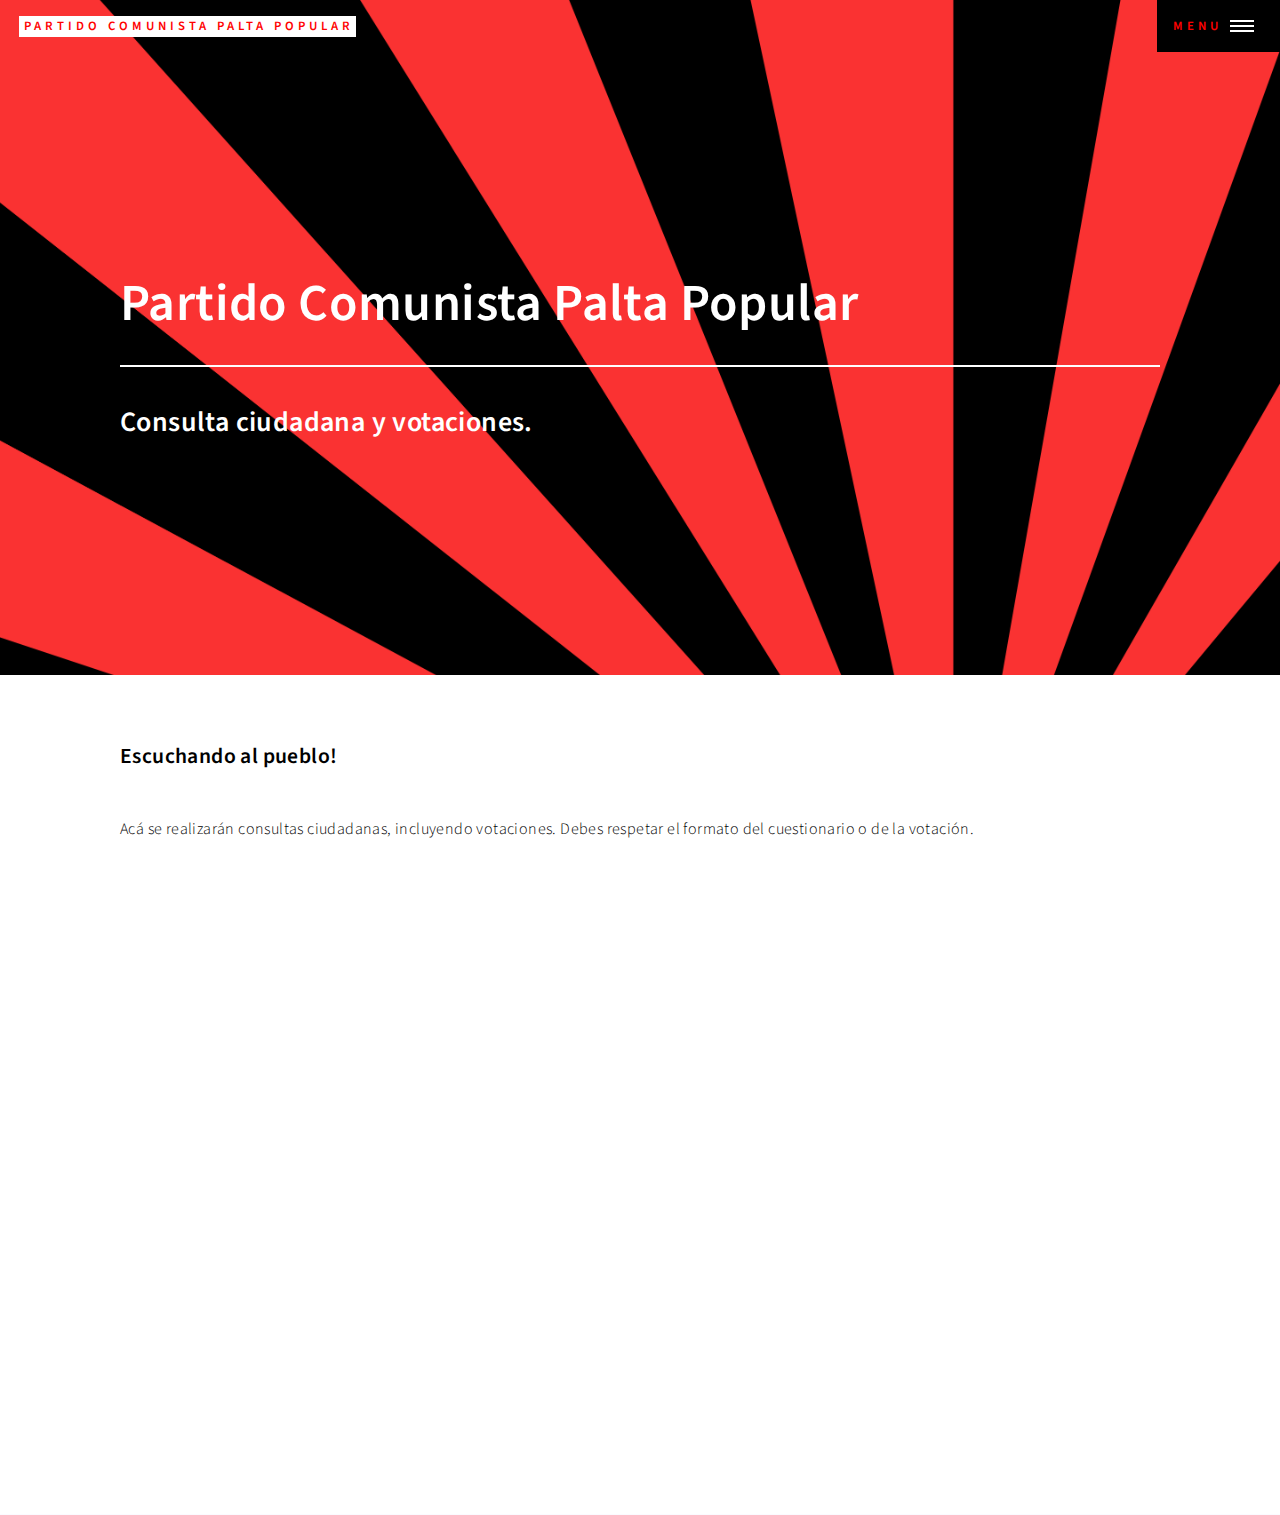
==== commit ba1c9f4d: "Update consultaciudadana.html" ====
--- a/consultaciudadana.html
+++ b/consultaciudadana.html
@@ -14,7 +14,7 @@
 
 				<!-- Header -->
 				<header id="header" class="alt">
-					<a href="index.html" class="logo"><strong>Partido Comunista Palta Popular</strong></a>
+					<a href="inicio.html" class="logo"><strong>Partido Comunista Palta Popular</strong></a>
 					<nav>
 						<a href="#menu">&nbsp;Menu</a>
 					</nav>
@@ -23,7 +23,7 @@
 				<!-- Menu -->
 					<nav id="menu">
 						<ul class="links">
-							<li><a href="index.html">Inicio</a></li>
+							<li><a href="inicio.html">Inicio</a></li>
 							<li><a href="propuestas.html">Propuestas</a></li>
 							<li><a href="militantes.html">Militantes</a></li>
 							<li><a href="consultaciudadana.html">Consulta ciudadana</a></li>
@@ -72,4 +72,4 @@
 			<script src="assets/js/main.js"></script>
 
 	</body>
-</html>+</html>
--- a/assets/css/main.css
+++ b/assets/css/main.css
@@ -1,11 +1,5 @@
 @import url(fontawesome-all.min.css);
 @import url("https://fonts.googleapis.com/css?family=Source+Sans+Pro:300,300italic,600,600italic");
-
-/*
-	Forty by HTML5 UP
-	html5up.net | @ajlkn
-	Free for personal and commercial use under the CCA 3.0 license (html5up.net/license)
-*/
 
 html, body, div, span, applet, object,
 iframe, h1, h2, h3, h4, h5, h6, p, blockquote,
@@ -115,7 +109,7 @@
 
 /* Type */
 
-	body, input, select, textarea {
+body, input, select, textarea {
 		color: #ffffff;
 		font-family: "Source Sans Pro", Helvetica, sans-serif;
 		font-size: 17pt;
@@ -123,6 +117,7 @@
 		letter-spacing: 0.025em;
 		line-height: 1.65;
 	}
+
 
 		@media screen and (max-width: 1680px) {
 
@@ -160,11 +155,11 @@
 
 		a:hover {
 			border-bottom-color: transparent;
-			color: #ff0000 !important;
+			color: #000000 !important;
 		}
 
 		a:active {
-			color: #ff0000 !important;
+			color: #ffffff !important;
 		}
 
 	strong, b {
@@ -183,6 +178,13 @@
 
 h3, h4, h5, h6 {
 	color: #fa3232;
+	font-weight: 600;
+	line-height: 1.65;
+	margin: 0 0 1em 0;
+}
+
+h3 {
+	color: #000000;
 	font-weight: 600;
 	line-height: 1.65;
 	margin: 0 0 1em 0;
@@ -3791,36 +3793,37 @@
 
 /* Menu */
 
-	#menu {
-		-moz-transition: -moz-transform 0.35s ease, opacity 0.35s ease, visibility 0.35s;
-		-webkit-transition: -webkit-transform 0.35s ease, opacity 0.35s ease, visibility 0.35s;
-		-ms-transition: -ms-transform 0.35s ease, opacity 0.35s ease, visibility 0.35s;
-		transition: transform 0.35s ease, opacity 0.35s ease, visibility 0.35s;
-		-moz-align-items: center;
-		-webkit-align-items: center;
-		-ms-align-items: center;
-		align-items: center;
-		display: -moz-flex;
-		display: -webkit-flex;
-		display: -ms-flex;
-		display: flex;
-		-moz-justify-content: center;
-		-webkit-justify-content: center;
-		-ms-justify-content: center;
-		justify-content: center;
-		pointer-events: none;
-		box-shadow: none;
-		height: 100%;
-		left: 0;
-		opacity: 0;
-		overflow: hidden;
-		padding: 3em 2em;
-		position: fixed;
-		top: 0;
-		visibility: hidden;
-		width: 100%;
-		z-index: 10002;
-	}
+#menu {
+	-moz-transition: -moz-transform 0.35s ease, opacity 0.35s ease, visibility 0.35s;
+	-webkit-transition: -webkit-transform 0.35s ease, opacity 0.35s ease, visibility 0.35s;
+	-ms-transition: -ms-transform 0.35s ease, opacity 0.35s ease, visibility 0.35s;
+	transition: transform 0.35s ease, opacity 0.35s ease, visibility 0.35s;
+	-moz-align-items: center;
+	-webkit-align-items: center;
+	-ms-align-items: center;
+	align-items: center;
+	display: -moz-flex;
+	display: -webkit-flex;
+	display: -ms-flex;
+	display: flex;
+	-moz-justify-content: center;
+	-webkit-justify-content: center;
+	-ms-justify-content: center;
+	justify-content: center;
+	pointer-events: none;
+	background: rgba(255, 0, 0, 0.5);
+	box-shadow: none;
+	height: 100%;
+	left: 0;
+	opacity: 0;
+	overflow: hidden;
+	padding: 3em 2em;
+	position: fixed;
+	top: 0;
+	visibility: hidden;
+	width: 100%;
+	z-index: 10002;
+}
 
 		#menu .inner {
 			-moz-transition: -moz-transform 0.35s ease-out, opacity 0.35s ease, visibility 0.35s;
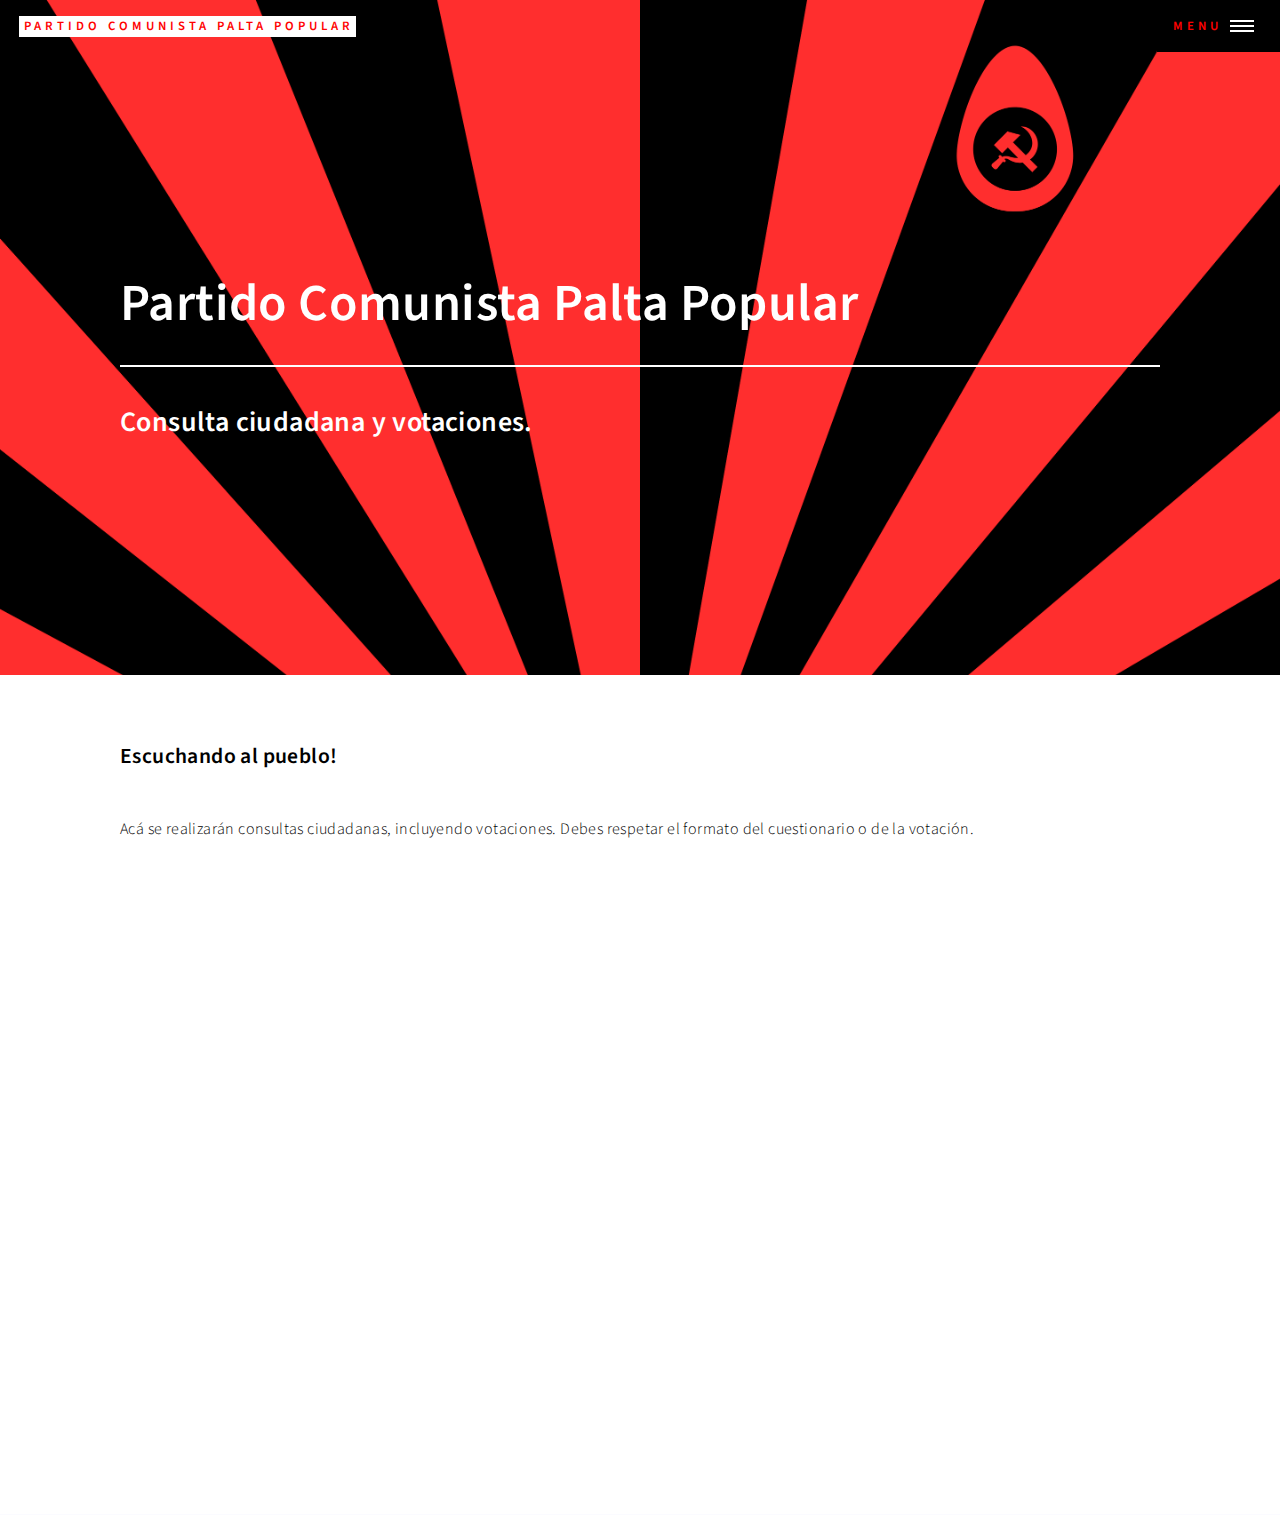
==== commit 5b7375bf: "Update consultaciudadana.html" ====
--- a/consultaciudadana.html
+++ b/consultaciudadana.html
@@ -1,6 +1,7 @@
 <!DOCTYPE HTML>
 <html>
 	<head>
+		<link rel="shortcut icon" type="image/x-icon" href="iconopcpp.ico" />
 		<title>Partido Comunista Palta Popular</title>
 		<meta charset="utf-8" />
 		<meta name="viewport" content="width=device-width, initial-scale=1, user-scalable=no" />
@@ -14,7 +15,7 @@
 
 				<!-- Header -->
 				<header id="header" class="alt">
-					<a href="inicio.html" class="logo"><strong>Partido Comunista Palta Popular</strong></a>
+					<a href="inicio" class="logo"><strong>Partido Comunista Palta Popular</strong></a>
 					<nav>
 						<a href="#menu">&nbsp;Menu</a>
 					</nav>
@@ -23,11 +24,11 @@
 				<!-- Menu -->
 					<nav id="menu">
 						<ul class="links">
-							<li><a href="inicio.html">Inicio</a></li>
-							<li><a href="propuestas.html">Propuestas</a></li>
-							<li><a href="militantes.html">Militantes</a></li>
-							<li><a href="consultaciudadana.html">Consulta ciudadana</a></li>
-							<li><a href="inscribete.html">Inscribete</a></li>
+							<li><a href="inicio">Inicio</a></li>
+							<li><a href="propuestas">Propuestas</a></li>
+							<li><a href="militantes">Militantes</a></li>
+							<li><a href="consultaciudadana">Consulta ciudadana</a></li>
+							<li><a href="inscribete">Inscribete</a></li>
 					</nav>
 
 					<section id="banner" class="major">
